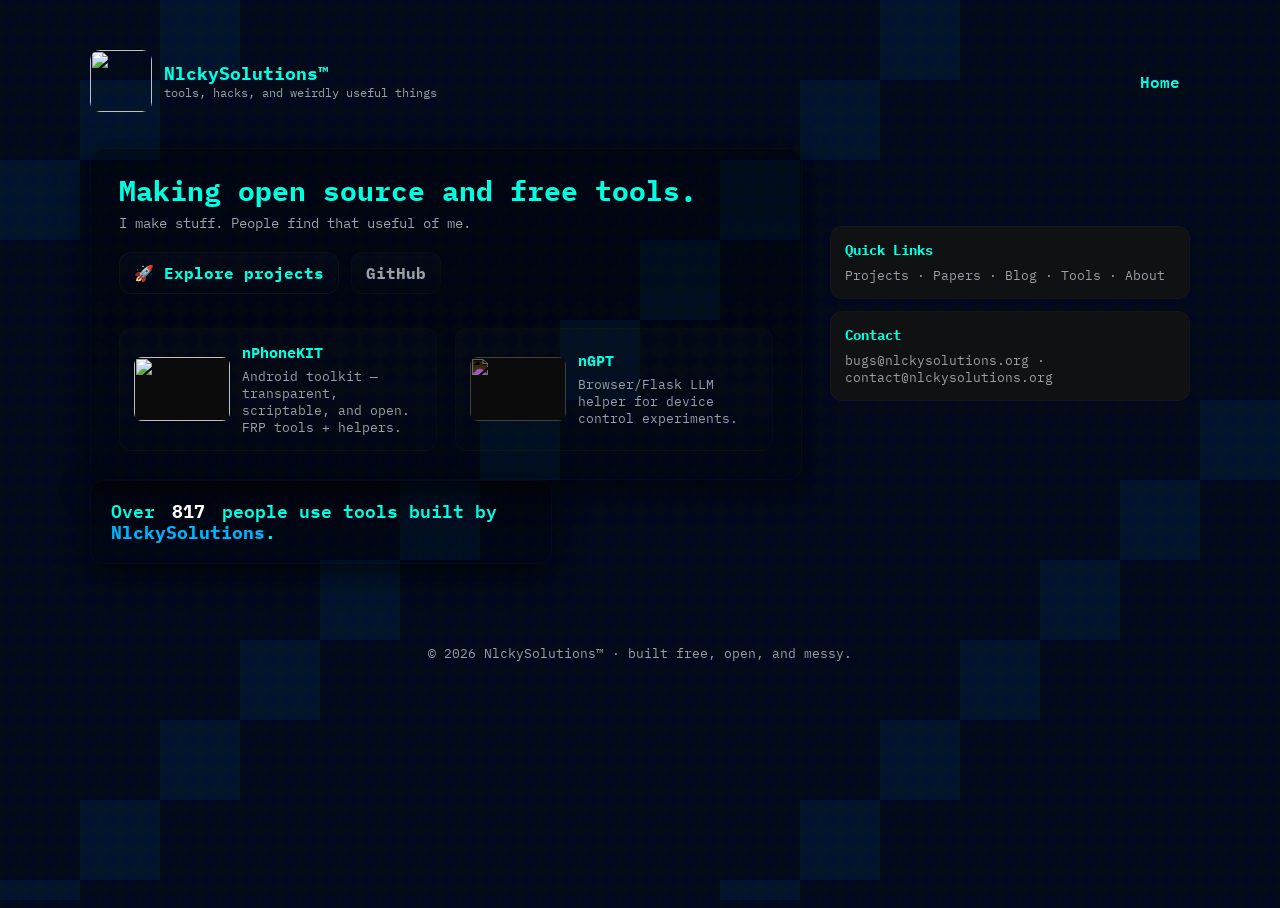
==== index.html @ d3dc33a0 "Update index.html" ====
<!doctype html>
<html lang="en">
<head>
<meta charset="utf-8" />
<meta name="viewport" content="width=device-width,initial-scale=1" />
<title>NlckySolutions™ — Home</title>

<link href="https://fonts.googleapis.com/css2?family=IBM+Plex+Mono:wght@300;400;600&display=swap" rel="stylesheet">
<link rel="stylesheet" href="https://cdnjs.cloudflare.com/ajax/libs/animate.css/4.1.1/animate.min.css"/>

<style>
  :root{
    --bg:#07080a;
    --panel:#0f1113;
    --muted:#9aa0a6;
    --accent:#00ffe0;
    --accent-2:#00b3ff;
    --glass: rgba(255,255,255,0.03);
    --card-radius:14px;
    --max-width:1100px;
  }

  /* Basic page */
  html,body{height:100%}
  /*body{
    margin:0;
    font-family: "IBM Plex Mono", monospace;
    background: radial-gradient(1200px 600px at 10% 10%, rgba(0,120,160,0.04), transparent),
                radial-gradient(900px 500px at 90% 90%, rgba(0,160,120,0.03), transparent),
                var(--bg);
    color: #e6eef1;
    -webkit-font-smoothing:antialiased;
    -moz-osx-font-smoothing:grayscale;
    overflow-x:hidden;
  }*/

  body {
    font-family: 'IBM Plex Mono', monospace;
    background-color: #02030a;
    background-image: 
        repeating-conic-gradient(
        from 45deg,
        #030b18 0deg 90deg,
        #000822 90deg 180deg
        );
    background-size: 20px 20px;
    background-position: 0 0;
    animation: pixelShift 0.6s steps(2, jump-none) infinite;
    color: #e0e0e0;
  }

  /* Pixel canvas goes behind everything */
  #pixelbg{
    position:fixed;
    inset:0;
    z-index:-2;
    image-rendering: pixelated;
    opacity: 0.06;
    pointer-events:none;
    background:#111;
  }

  .wrap{
    max-width: var(--max-width);
    margin: 0 auto;
    padding: 28px;
  }

  header.site-header{
    display:flex;
    gap:18px;
    align-items:center;
    justify-content:space-between;
    padding: 14px 0;
  }

  .brand{
    display:flex;
    gap:12px;
    align-items:center;
  }

  /*.logo {
    width:62px;
    height:62px;
    border-radius:10px;
    background: linear-gradient(135deg, var(--accent), var(--accent-2));
    display:flex;
    align-items:center;
    justify-content:center;
    font-weight:700;
    color:#071018;
    box-shadow: 0 6px 18px rgba(0,0,0,0.6), inset 0 -6px rgba(255,255,255,0.02);
    image-rendering: pixelated;
    font-size:20px;
    letter-spacing:1px;
  }*/

  .logo {
    width: 62px;
    height: 62px;
    border-radius: 10px;
    overflow: hidden;
    display: inline-block;
    background: transparent;
  }

  .logo img {
    display: block;
    width: 100%;
    height: 100%;
    object-fit: contain;
    object-position: center;
  }

  .brand h1{
    margin:0;
    font-size:18px;
    color:var(--accent);
  }
  .brand p{ margin:0; font-size:12px; color:var(--muted) }

  nav.topnav{
    display:flex;
    gap:14px;
    align-items:center;
  }

  nav.topnav a{
    color:var(--accent);
    text-decoration:none;
    font-weight:600;
    padding:8px 10px;
    border-radius:8px;
  }
  nav.topnav a:hover{ background: rgba(0,255,224,0.03) }

  /* mobile menu */
  .hamburger{
    display:none;
    background:transparent;
    border:0;
    color:var(--accent);
    font-size:20px;
  }

  /* HERO */
  .hero{
    display:grid;
    grid-template-columns: 1fr 360px;
    gap:28px;
    align-items:center;
    margin-top:22px;
  }

  .hero-card{
    background: linear-gradient(180deg, rgba(0, 0, 0, 0.35), rgba(0, 0, 0, 0.25));
    border-radius: var(--card-radius);
    padding: 28px;
    box-shadow: 0 10px 30px rgba(0,0,0,0.6);
    border: 1px solid rgba(255,255,255,0.02);
  }

  .hero h2{
    margin:0 0 8px 0;
    color: var(--accent);
    font-size:28px;
    line-height:1.02;
  }
  .hero p.lead{ color:var(--muted); margin:8px 0 20px 0; font-size:14px; }

  .ctas{ display:flex; gap:12px; flex-wrap:wrap; }
  .btn{
    display:inline-flex;
    align-items:center;
    gap:8px;
    padding:10px 14px;
    border-radius:12px;
    border:1px solid rgba(255,255,255,0.03);
    background: linear-gradient(180deg, rgba(255,255,255,0.015), rgba(255,255,255,0.005));
    color:var(--accent);
    cursor:pointer;
    font-weight:700;
    text-decoration:none;
  }
  .btn.ghost{ color:var(--muted); border:1px solid rgba(255,255,255,0.02); }
  .btn.secondary{ background: linear-gradient(180deg, rgba(0,179,255,0.06), rgba(0,179,255,0.02)); color:#071018 }

  /* right column */
  .quicklinks{ display:flex; flex-direction:column; gap:12px; }
  .card-mini{
    background:var(--panel);
    border-radius:12px;
    padding:14px;
    border: 1px solid rgba(255,255,255,0.02);
  }
  .card-mini h4{ margin:0 0 8px 0; color:var(--accent); font-size:14px }
  .card-mini p{ margin:0; color:var(--muted); font-size:13px }

  /* Projects grid */
  .projects{
    margin-top:34px;
    display:grid;
    grid-template-columns: repeat(2, 1fr);
    gap:18px;
  }
  .project-card{
    background: linear-gradient(180deg, rgba(255,255,255,0.01), rgba(255,255,255,0.005));
    border-radius:12px;
    padding:14px;
    display:flex;
    gap:12px;
    align-items:center;
    border:1px solid rgba(255,255,255,0.02);
  }
  /*.project-thumb{
    width:96px;height:64px;border-radius:8px;background:#0b0b0b;flex:0 0 96px;display:flex;align-items:center;justify-content:center;color:#777;font-size:12px;
  }*/
  .project-thumb{
    width: 96px;
    height: 64px;
    border-radius: 8px;
    overflow: hidden;           /* important — clips overflow */
    background: #0b0b0b;
    display: inline-block;
    flex: 0 0 96px;
  }

  .project-thumb img{
    display: block;             /* removes inline-gap */
    width: 100%;
    height: 100%;
    object-fit: cover;          /* FILL and crop */
    object-position: center;    /* can be 'top' / 'center' / 'left' etc */
  }

  .project-meta h3{ margin:0; color:var(--accent); font-size:15px }
  .project-meta p{ margin:6px 0 0 0; color:var(--muted); font-size:13px }

  /* Papers preview */
  .papers-row{ margin-top:28px; display:flex; gap:12px; align-items:flex-start; flex-wrap:wrap; }
  .paper-item{
    width:220px;
    background:var(--panel);
    padding:10px;
    border-radius:12px;
    border:1px solid rgba(255,255,255,0.02);
    display:flex;
    gap:10px;
    align-items:flex-start;
    cursor:pointer;
  }
  .paper-thumb{ width:72px; height:96px; background:#0a0a0a; border-radius:6px; display:flex;align-items:center;justify-content:center; color:#777; font-size:12px; overflow:hidden; }
  .paper-meta h5{ margin:0; color:var(--accent); font-size:13px; }
  .paper-meta p{ margin:6px 0 0 0; color:var(--muted); font-size:12px; }

  /* viewer modal */
  .viewer-backdrop{
    position:fixed; inset:0; background:rgba(2,6,12,0.7); display:none; align-items:center; justify-content:center; z-index:9999; padding:24px;
  }
  .viewer{
    width: min(1100px, 98%);
    height: 80vh;
    background: #020203;
    border-radius:12px;
    overflow:hidden;
    display:flex;
    flex-direction:column;
    border:1px solid rgba(255,255,255,0.03);
  }
  .viewer .topbar{ display:flex; gap:12px; align-items:center; justify-content:space-between; padding:10px 12px; background:rgba(255,255,255,0.01); }
  .viewer iframe{ width:100%; height:100%; border:0; background: #0a0a0a; }

  /* footer */
  footer.site-footer{ margin-top:54px; padding:28px 0; color:var(--muted); font-size:13px; text-align:center; }

  /* responsive */
  @media (max-width:920px){
    .hero{ grid-template-columns: 1fr; }
    .projects{ grid-template-columns: 1fr; }
    .hamburger{ display:inline-block; }
    nav.topnav{ display:none; }
  }
</style>
</head>
<body cz-shortcut-listen="true">

<!--<canvas id="pixelbg" width="1600" height="900" aria-hidden="true"></canvas>-->
<canvas id="pixelbg" width="1799" height="963" style="position: fixed; top: 0px; left: 0px; z-index: -1; opacity: 0.07; pointer-events: none; image-rendering: pixelated; background-color: rgb(17, 17, 17);"></canvas>

<div class="wrap">

  <header class="site-header">
    <div class="brand" aria-hidden="false">
      <div class="logo" role="img"  aria-label="NlckySolutions logo"><img src="https://nlckysolutions.org/logo.png"></div>
      <div>
        <h1>NlckySolutions™</h1>
        <p>tools, hacks, and weirdly useful things</p>
      </div>
    </div>

    <nav class="topnav" aria-label="Main navigation">
      <a href="index.html">Home</a>
      <!--<a href="papers.html">Papers</a>
      <a href="blog.html">Blog</a>
      <a href="tools.html">Tools</a>
      <a href="about.html">About</a>
      <a href="contact.html">Contact</a>-->
    </nav>

    <button class="hamburger" id="menuBtn" aria-expanded="false" aria-controls="mobileMenu">☰</button>
  </header>

  <main>
    <section class="hero">
      <div class="hero-card" role="region" aria-labelledby="heroTitle">
        <h2 id="heroTitle" class="animate__animated animate__fadeInDown">Making open source and free tools.</h2>
        <p class="lead animate__animated animate__fadeInDown">I make stuff. People find that useful of me.</p>

        <div class="ctas" role="group" aria-label="Primary actions">
          <a class="btn" href="#projects" title="See projects">🚀 Explore projects</a>
          <!--<a class="btn ghost" href="papers.html" title="Go to papers page">📚 Papers</a>-->
          <a class="btn ghost" href="https://github.com/nlckysolutions" target="_blank" rel="noopener">GitHub</a>
        </div>

        <div class="projects" id="projects" aria-live="polite">
          <div class="project-card">
            <div class="project-thumb"><img src="https://nlckysolutions.org/nphonekit-hero.png"></div>
            <div class="project-meta">
              <h3><a href="https://github.com/nlckysolutions/nPhoneKIT" target="_blank" rel="noopener" style="color:inherit;text-decoration:none">nPhoneKIT</a></h3>
              <p>Android toolkit — transparent, scriptable, and open. FRP tools + helpers.</p>
            </div>
          </div>

          <div class="project-card">
            <div class="project-thumb"><img src="https://nlckysolutions.org/ngpt-hero2.png" style="filter: invert(1); -webkit-filter: invert(1);"></div>
            <div class="project-meta">
              <h3><a href="https://github.com/nlckysolutions/nGPT" target="_blank" rel="noopener" style="color:inherit;text-decoration:none">nGPT</a></h3>
              <p>Browser/Flask LLM helper for device control experiments.</p>
            </div>
          </div>

        </div>
      </div>

      <aside class="quicklinks">
        <div class="card-mini">
          <h4>Quick Links</h4>
          <p>Projects · Papers · Blog · Tools · About</p>
        </div>

        <!--<div class="card-mini">
          <h4>Latest Papers</h4>
          <p id="papersSummary">Loading… (if you have `/papers/index.json`, they'll show up here)</p>
        </div>-->

        <div class="card-mini">
          <h4>Contact</h4>
          <p style="color:var(--muted)">bugs@nlckysolutions.org · contact@nlckysolutions.org</p>
        </div>
      </aside>
    </section>

    <!-- Papers preview area (populated by JS if /papers/index.json exists) -->
    <!--<section aria-labelledby="papersTitle" style="margin-top:28px">
      <div style="display:flex;align-items:center;justify-content:space-between;gap:12px">
        <h3 id="papersTitle" style="margin:0;color:var(--accent)">Papers — quick preview</h3>
        <a class="btn ghost" href="papers.html">Open papers page →</a>
      </div>

      <div class="papers-row" id="papersRow" aria-live="polite" style="min-height:86px;margin-top:12px">
        !-- JS will populate --
      </div>
    </section>-->

  <!-- STAT CARD (paste where you want the card) -->
<div class="hero-card stat-card" id="nlckyStat" role="region" aria-labelledby="statTitle" tabindex="0">
  <h3 id="statTitle" class="stat-text">
    Over <span class="stat-number" data-target="1200">0</span> people use tools built by <span class="stat-brand">NlckySolutions</span>.
  </h3>
</div>

<style>
/* STAT CARD tweaks (keep same vibe as .hero-card) */
.stat-card{
  max-width: 420px;           /* small card */
  padding: 20px;
  border-radius: var(--card-radius);
  background: linear-gradient(180deg, rgba(0,0,0,0.36), rgba(0,0,0,0.22));
  box-shadow: 0 10px 30px rgba(0,0,0,0.6);
  border: 1px solid rgba(255,255,255,0.02);
  transform: translateY(12px);
  opacity: 0;
  transition: transform .55s cubic-bezier(.2,.9,.27,1), opacity .45s ease;
  will-change: transform, opacity;
  display:inline-block;
}

/* visible state triggered by JS */
.stat-card.visible{
  transform: translateY(0px);
  opacity: 1;
}

/* text sizing - matches hero typography */
.stat-card .stat-text{
  margin: 0;
  color: var(--accent);
  font-size: 18px;
  line-height: 1.1;
  font-weight: 600;
}

/* the animated number */
.stat-number{
  color: #ffffff;
  font-variant-numeric: tabular-nums;
  font-weight: 800;
  margin: 0 6px;
}

/* brand text style */
.stat-brand{ color: var(--accent-2); font-weight:700; }

/* optional subtle pulse once the count finishes */
.stat-card.done{
  animation: statPulse 1800ms ease 1;
}
@keyframes statPulse{
  0%   { box-shadow: 0 10px 30px rgba(0,0,0,0.6); transform: scale(1); }
  50%  { box-shadow: 0 20px 48px rgba(0,255,224,0.06); transform: scale(1.02); }
  100% { box-shadow: 0 10px 30px rgba(0,0,0,0.6); transform: scale(1); }
}

/* tiny responsive tweak */
@media (max-width:640px){
  .stat-card{ max-width: 100%; padding:16px; }
  .stat-card .stat-text{ font-size:16px; }
}
</style>

<script>
/* Intersection observer + count-up
   - triggers once when the card *enters* the viewport
   - counts from 0 to the integer in data-target
   - final value is forced to the exact target (1200)
*/
(function(){
  const card = document.getElementById('nlckyStat');
  if(!card) return;

  const numEl = card.querySelector('.stat-number');
  const target = parseInt(numEl.getAttribute('data-target') || '1200', 10);

  // count-up function (smooth, frame-tied)
  function countUp(el, to, duration=5000){
    const start = 0;
    const diff = to - start;
    const startTime = performance.now();

    function tick(now){
      const elapsed = now - startTime;
      const progress = Math.min(elapsed / duration, 1);
      // easeOutQuad for nicer feeling
      const eased = 1 - (1 - progress) * (1 - progress);
      const value = Math.floor(start + diff * eased);
      el.textContent = value.toLocaleString();
      if(progress < 1){
        requestAnimationFrame(tick);
      } else {
        // ensure exact final (digit-by-digit correctness)
        el.textContent = to.toLocaleString();
        // optional finished state
        card.classList.add('done');
      }
    }
    requestAnimationFrame(tick);
  }

  // intersection observer
  const obs = new IntersectionObserver((entries, observer) => {
    for(const ent of entries){
      if(ent.isIntersecting){
        // show & animate
        card.classList.add('visible');
        // small delay to let reveal animate slightly before counting
        setTimeout(()=> countUp(numEl, target), 120);
        observer.unobserve(card);
      }
    }
  }, { threshold: 0.35 });

  // start observing
  obs.observe(card);

  // also trigger if it's already visible on load
  document.addEventListener('DOMContentLoaded', ()=>{
    const rect = card.getBoundingClientRect();
    if(rect.top < window.innerHeight && rect.bottom > 0){
      card.classList.add('visible');
      setTimeout(()=> countUp(numEl, target), 120);
      obs.unobserve(card);
    }
  });
})();
</script>


  </main>

  <footer class="site-footer">
    © <span id="year"></span> NlckySolutions™ · built free, open, and messy.
  </footer>
</div>

<!-- Viewer modal -->
<div class="viewer-backdrop" id="viewerBack" role="dialog" aria-modal="true" aria-hidden="true">
  <div class="viewer" role="document">
    <div class="topbar">
      <div style="display:flex;gap:10px;align-items:center">
        <strong id="viewerTitle" style="color:var(--accent)"></strong>
        <span id="viewerInfo" style="color:var(--muted);font-size:13px"></span>
      </div>
      <div style="display:flex;gap:8px">
        <a id="downloadBtn" class="btn ghost" href="#" download><span>⬇️ Download</span></a>
        <button class="btn" id="closeViewer">Close</button>
      </div>
    </div>
    <iframe id="viewerFrame" title="PDF viewer"></iframe>
  </div>
</div>

<script>
/* Pixel background animation (very light) */
/*(function pixelBg(){
  const canvas = document.getElementById('pixelbg');
  const ctx = canvas.getContext('2d');
  function resize(){ canvas.width = innerWidth; canvas.height = innerHeight; }
  resize(); window.addEventListener('resize', resize);
  const grid = 56;
  const cols = ()=>Math.ceil(canvas.width / grid);
  const rows = ()=>Math.ceil(canvas.height / grid);
  let frame = 0;
  const palette = ['#071018','#071b2a', '#00293c', '#001622', '#001a2b'];
  function draw(){
    ctx.clearRect(0,0,canvas.width,canvas.height);
    for(let y=0;y<rows();y++){
      for(let x=0;x<cols();x++){
        const idx = (x + y + frame) % 8;
        ctx.fillStyle = (idx === 0) ? palette[(x+y)%palette.length] : palette[0];
        ctx.fillRect(x*grid, y*grid, grid, grid);
      }
    }
    frame = (frame + 1) % 8;
    requestAnimationFrame(draw);
  }
  requestAnimationFrame(draw);
})();*/


  const canvas = document.getElementById("pixelbg");
  const ctx = canvas.getContext("2d");
  canvas.width = window.innerWidth;
  canvas.height = window.innerHeight;

  canvas.style.position = "fixed";
  canvas.style.top = "0";
  canvas.style.left = "0";
  canvas.style.zIndex = "-1";
  canvas.style.opacity = "0.07"; // subtle vibe
  canvas.style.pointerEvents = "none";
  canvas.style.imageRendering = "pixelated";
  canvas.style.backgroundColor = "#111";

  const gridSize = 80; // 🟦 BIGGER PIXELS
  const cols = Math.ceil(canvas.width / gridSize);
  const rows = Math.ceil(canvas.height / gridSize);

  const pattern = [
    0,1,0,0,0,0,0,0,
    0,0,1,0,0,0,0,0,
    0,0,0,1,0,0,0,0,
    0,0,0,0,1,0,0,0,
    0,0,0,0,0,1,0,0,
    0,0,0,0,0,0,1,0,
    0,0,0,0,0,0,0,1,
    0,0,0,0,0,0,0,0,
  ];

  let frame = 0;

  function draw() {
    ctx.clearRect(0, 0, canvas.width, canvas.height);

    for (let y = 0; y < rows; y++) {
      for (let x = 0; x < cols; x++) {
        const index = (frame + x + y) % pattern.length;
        const val = pattern[index];
        ctx.fillStyle = val ? "#0af" : "#111";
        ctx.fillRect(x * gridSize, y * gridSize, gridSize, gridSize);
      }
    }

    frame++;
  }

  setInterval(draw, 1000 / 4); // 👀 slow & vibey


/* Mobile menu toggle (very tiny) */
document.getElementById('menuBtn').addEventListener('click', ()=>{
  const nav = document.querySelector('nav.topnav');
  const btn = document.getElementById('menuBtn');
  if(nav.style.display === 'flex'){ nav.style.display = ''; btn.setAttribute('aria-expanded','false'); }
  else { nav.style.display = 'flex'; btn.setAttribute('aria-expanded','true'); }
});

/* Year */
document.getElementById('year').textContent = new Date().getFullYear();

/* Papers preview logic:
   - Expects a JSON at /papers/index.json with format:
     [
       { "title":"Paper 1", "file":"paper1.pdf", "desc":"Short desc", "thumb": "paper1-thumb.png" },
       ...
     ]
   - If no index.json, the area stays empty (or shows a one-line hint).
*/
async function loadPapersPreview(){
  const row = document.getElementById('papersRow');
  const summary = document.getElementById('papersSummary');
  try {
    const res = await fetch('/papers/index.json', {cache:'no-cache'});
    if(!res.ok) throw new Error('missing index.json');
    const list = await res.json();
    if(!Array.isArray(list) || list.length === 0){
      summary.textContent = 'No papers found in /papers/.';
      return;
    }
    summary.textContent = `Showing ${Math.min(6, list.length)} recent paper(s)`;
    // show up to 6
    list.slice(0,6).forEach(p => {
      const item = document.createElement('div');
      item.className = 'paper-item';
      item.tabIndex = 0;
      item.setAttribute('role','button');
      item.innerHTML = `
        <div class="paper-thumb">${p.thumb ? `<img src="/papers/${p.thumb}" alt="${escapeHtml(p.title)}" style="width:100%;height:100%;object-fit:cover">` : '<svg width="46" height="62" viewBox="0 0 24 32" fill="none" xmlns="http://www.w3.org/2000/svg"><rect width="24" height="32" rx="3" fill="#071018"/></svg>'}</div>
        <div class="paper-meta">
          <h5>${escapeHtml(p.title)}</h5>
          <p>${escapeHtml(p.desc||'—')}</p>
        </div>
      `;
      item.addEventListener('click', ()=>openViewer(p));
      item.addEventListener('keydown', (e)=>{ if(e.key==='Enter'){ openViewer(p); }});
      row.appendChild(item);
    });
  } catch(err){
    summary.textContent = 'No papers index found. Put PDFs in /papers/ and add index.json to enable previews.';
    console.info('papers preview load:', err);
  }
}
function escapeHtml(s){ if(!s) return ''; return s.replace(/[&<>"]/g, c=>({ '&':'&amp;','<':'&lt;','>':'&gt;','"':'&quot;' }[c])); }

/* Viewer open/close */
const viewerBack = document.getElementById('viewerBack');
const viewerFrame = document.getElementById('viewerFrame');
const viewerTitle = document.getElementById('viewerTitle');
const viewerInfo = document.getElementById('viewerInfo');
const downloadBtn = document.getElementById('downloadBtn');

function openViewer(p){
  const fileUrl = p.file.startsWith('http') ? p.file : `/papers/${p.file}`;
  viewerTitle.textContent = p.title || 'Paper';
  viewerInfo.textContent = p.desc ? ` — ${p.desc}` : '';
  viewerFrame.src = fileUrl;
  downloadBtn.href = fileUrl;
  downloadBtn.setAttribute('download', p.file.split('/').pop());
  viewerBack.style.display = 'flex';
  viewerBack.setAttribute('aria-hidden','false');
}
document.getElementById('closeViewer').addEventListener('click', closeViewer);
viewerBack.addEventListener('click', (e)=>{ if(e.target === viewerBack) closeViewer(); });
function closeViewer(){
  viewerFrame.src = 'about:blank';
  viewerBack.style.display = 'none';
  viewerBack.setAttribute('aria-hidden','true');
}

/* run it */
loadPapersPreview();
</script>

</body>
</html>
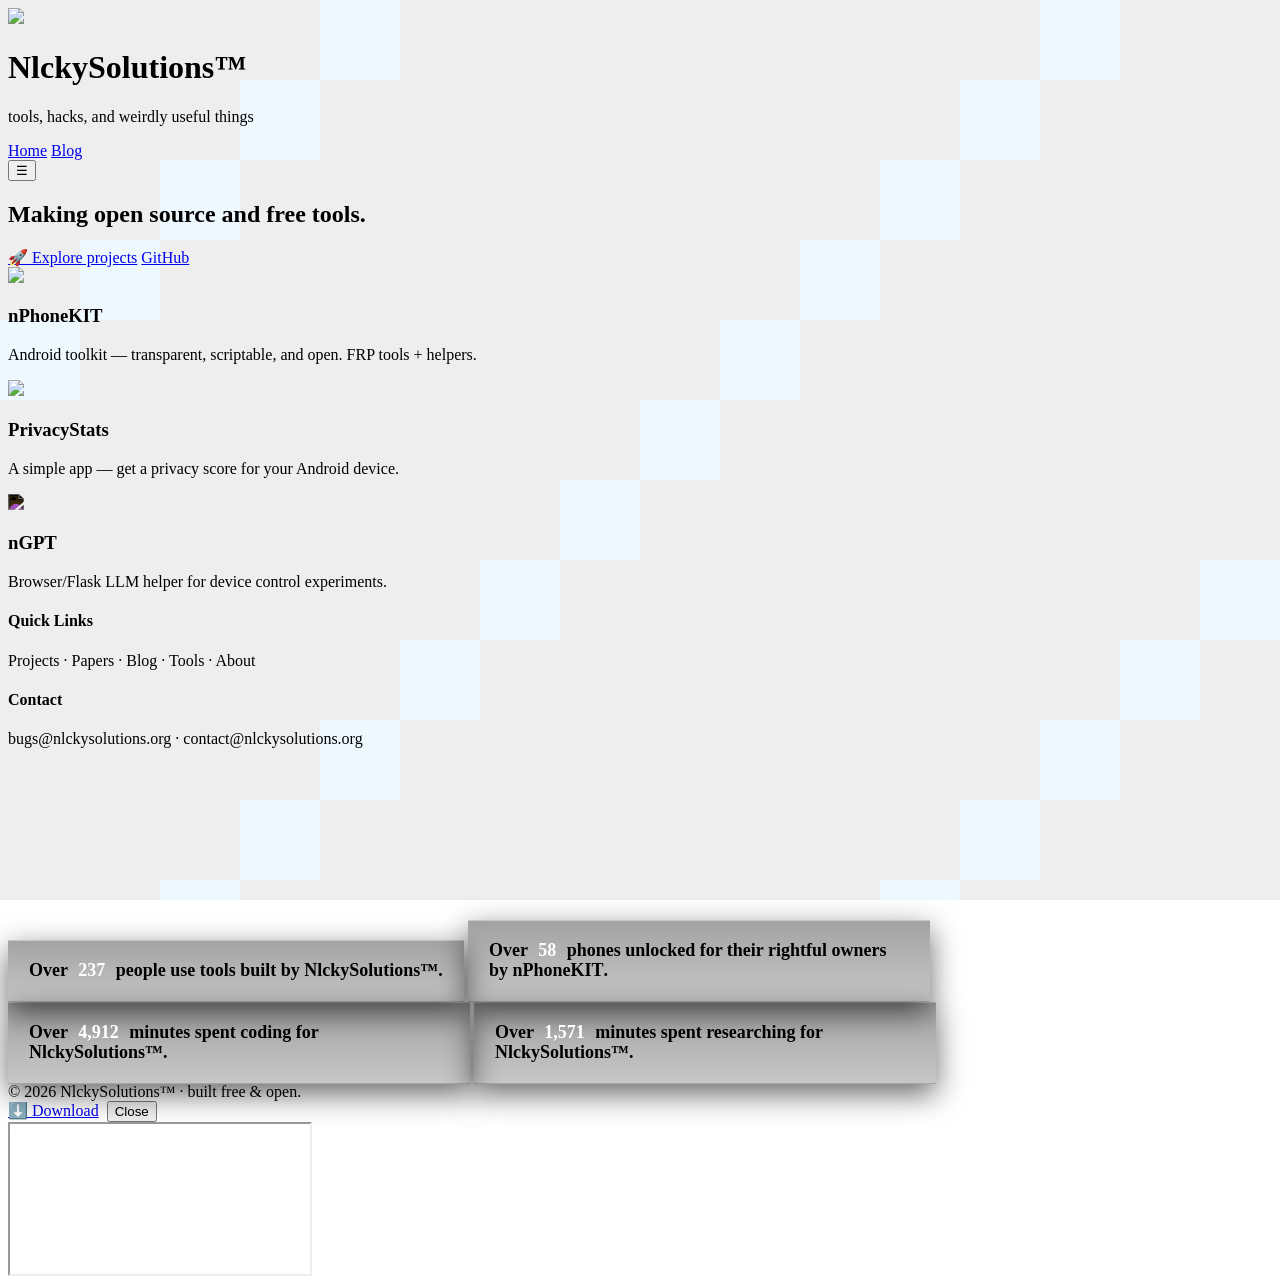
==== commit 097d4cdd: "Create index.html" ====
--- a/index.html
+++ b/index.html
@@ -8,280 +8,8 @@
 <link href="https://fonts.googleapis.com/css2?family=IBM+Plex+Mono:wght@300;400;600&display=swap" rel="stylesheet">
 <link rel="stylesheet" href="https://cdnjs.cloudflare.com/ajax/libs/animate.css/4.1.1/animate.min.css"/>
 
-<style>
-  :root{
-    --bg:#07080a;
-    --panel:#0f1113;
-    --muted:#9aa0a6;
-    --accent:#00ffe0;
-    --accent-2:#00b3ff;
-    --glass: rgba(255,255,255,0.03);
-    --card-radius:14px;
-    --max-width:1100px;
-  }
-
-  /* Basic page */
-  html,body{height:100%}
-  /*body{
-    margin:0;
-    font-family: "IBM Plex Mono", monospace;
-    background: radial-gradient(1200px 600px at 10% 10%, rgba(0,120,160,0.04), transparent),
-                radial-gradient(900px 500px at 90% 90%, rgba(0,160,120,0.03), transparent),
-                var(--bg);
-    color: #e6eef1;
-    -webkit-font-smoothing:antialiased;
-    -moz-osx-font-smoothing:grayscale;
-    overflow-x:hidden;
-  }*/
-
-  body {
-    font-family: 'IBM Plex Mono', monospace;
-    background-color: #02030a;
-    background-image: 
-        repeating-conic-gradient(
-        from 45deg,
-        #030b18 0deg 90deg,
-        #000822 90deg 180deg
-        );
-    background-size: 20px 20px;
-    background-position: 0 0;
-    animation: pixelShift 0.6s steps(2, jump-none) infinite;
-    color: #e0e0e0;
-  }
-
-  /* Pixel canvas goes behind everything */
-  #pixelbg{
-    position:fixed;
-    inset:0;
-    z-index:-2;
-    image-rendering: pixelated;
-    opacity: 0.06;
-    pointer-events:none;
-    background:#111;
-  }
-
-  .wrap{
-    max-width: var(--max-width);
-    margin: 0 auto;
-    padding: 28px;
-  }
-
-  header.site-header{
-    display:flex;
-    gap:18px;
-    align-items:center;
-    justify-content:space-between;
-    padding: 14px 0;
-  }
-
-  .brand{
-    display:flex;
-    gap:12px;
-    align-items:center;
-  }
-
-  /*.logo {
-    width:62px;
-    height:62px;
-    border-radius:10px;
-    background: linear-gradient(135deg, var(--accent), var(--accent-2));
-    display:flex;
-    align-items:center;
-    justify-content:center;
-    font-weight:700;
-    color:#071018;
-    box-shadow: 0 6px 18px rgba(0,0,0,0.6), inset 0 -6px rgba(255,255,255,0.02);
-    image-rendering: pixelated;
-    font-size:20px;
-    letter-spacing:1px;
-  }*/
-
-  .logo {
-    width: 62px;
-    height: 62px;
-    border-radius: 10px;
-    overflow: hidden;
-    display: inline-block;
-    background: transparent;
-  }
-
-  .logo img {
-    display: block;
-    width: 100%;
-    height: 100%;
-    object-fit: contain;
-    object-position: center;
-  }
-
-  .brand h1{
-    margin:0;
-    font-size:18px;
-    color:var(--accent);
-  }
-  .brand p{ margin:0; font-size:12px; color:var(--muted) }
-
-  nav.topnav{
-    display:flex;
-    gap:14px;
-    align-items:center;
-  }
-
-  nav.topnav a{
-    color:var(--accent);
-    text-decoration:none;
-    font-weight:600;
-    padding:8px 10px;
-    border-radius:8px;
-  }
-  nav.topnav a:hover{ background: rgba(0,255,224,0.03) }
-
-  /* mobile menu */
-  .hamburger{
-    display:none;
-    background:transparent;
-    border:0;
-    color:var(--accent);
-    font-size:20px;
-  }
-
-  /* HERO */
-  .hero{
-    display:grid;
-    grid-template-columns: 1fr 360px;
-    gap:28px;
-    align-items:center;
-    margin-top:22px;
-  }
-
-  .hero-card{
-    background: linear-gradient(180deg, rgba(0, 0, 0, 0.35), rgba(0, 0, 0, 0.25));
-    border-radius: var(--card-radius);
-    padding: 28px;
-    box-shadow: 0 10px 30px rgba(0,0,0,0.6);
-    border: 1px solid rgba(255,255,255,0.02);
-  }
-
-  .hero h2{
-    margin:0 0 8px 0;
-    color: var(--accent);
-    font-size:28px;
-    line-height:1.02;
-  }
-  .hero p.lead{ color:var(--muted); margin:8px 0 20px 0; font-size:14px; }
-
-  .ctas{ display:flex; gap:12px; flex-wrap:wrap; }
-  .btn{
-    display:inline-flex;
-    align-items:center;
-    gap:8px;
-    padding:10px 14px;
-    border-radius:12px;
-    border:1px solid rgba(255,255,255,0.03);
-    background: linear-gradient(180deg, rgba(255,255,255,0.015), rgba(255,255,255,0.005));
-    color:var(--accent);
-    cursor:pointer;
-    font-weight:700;
-    text-decoration:none;
-  }
-  .btn.ghost{ color:var(--muted); border:1px solid rgba(255,255,255,0.02); }
-  .btn.secondary{ background: linear-gradient(180deg, rgba(0,179,255,0.06), rgba(0,179,255,0.02)); color:#071018 }
-
-  /* right column */
-  .quicklinks{ display:flex; flex-direction:column; gap:12px; }
-  .card-mini{
-    background:var(--panel);
-    border-radius:12px;
-    padding:14px;
-    border: 1px solid rgba(255,255,255,0.02);
-  }
-  .card-mini h4{ margin:0 0 8px 0; color:var(--accent); font-size:14px }
-  .card-mini p{ margin:0; color:var(--muted); font-size:13px }
-
-  /* Projects grid */
-  .projects{
-    margin-top:34px;
-    display:grid;
-    grid-template-columns: repeat(2, 1fr);
-    gap:18px;
-  }
-  .project-card{
-    background: linear-gradient(180deg, rgba(255,255,255,0.01), rgba(255,255,255,0.005));
-    border-radius:12px;
-    padding:14px;
-    display:flex;
-    gap:12px;
-    align-items:center;
-    border:1px solid rgba(255,255,255,0.02);
-  }
-  /*.project-thumb{
-    width:96px;height:64px;border-radius:8px;background:#0b0b0b;flex:0 0 96px;display:flex;align-items:center;justify-content:center;color:#777;font-size:12px;
-  }*/
-  .project-thumb{
-    width: 96px;
-    height: 64px;
-    border-radius: 8px;
-    overflow: hidden;           /* important — clips overflow */
-    background: #0b0b0b;
-    display: inline-block;
-    flex: 0 0 96px;
-  }
-
-  .project-thumb img{
-    display: block;             /* removes inline-gap */
-    width: 100%;
-    height: 100%;
-    object-fit: cover;          /* FILL and crop */
-    object-position: center;    /* can be 'top' / 'center' / 'left' etc */
-  }
-
-  .project-meta h3{ margin:0; color:var(--accent); font-size:15px }
-  .project-meta p{ margin:6px 0 0 0; color:var(--muted); font-size:13px }
-
-  /* Papers preview */
-  .papers-row{ margin-top:28px; display:flex; gap:12px; align-items:flex-start; flex-wrap:wrap; }
-  .paper-item{
-    width:220px;
-    background:var(--panel);
-    padding:10px;
-    border-radius:12px;
-    border:1px solid rgba(255,255,255,0.02);
-    display:flex;
-    gap:10px;
-    align-items:flex-start;
-    cursor:pointer;
-  }
-  .paper-thumb{ width:72px; height:96px; background:#0a0a0a; border-radius:6px; display:flex;align-items:center;justify-content:center; color:#777; font-size:12px; overflow:hidden; }
-  .paper-meta h5{ margin:0; color:var(--accent); font-size:13px; }
-  .paper-meta p{ margin:6px 0 0 0; color:var(--muted); font-size:12px; }
-
-  /* viewer modal */
-  .viewer-backdrop{
-    position:fixed; inset:0; background:rgba(2,6,12,0.7); display:none; align-items:center; justify-content:center; z-index:9999; padding:24px;
-  }
-  .viewer{
-    width: min(1100px, 98%);
-    height: 80vh;
-    background: #020203;
-    border-radius:12px;
-    overflow:hidden;
-    display:flex;
-    flex-direction:column;
-    border:1px solid rgba(255,255,255,0.03);
-  }
-  .viewer .topbar{ display:flex; gap:12px; align-items:center; justify-content:space-between; padding:10px 12px; background:rgba(255,255,255,0.01); }
-  .viewer iframe{ width:100%; height:100%; border:0; background: #0a0a0a; }
-
-  /* footer */
-  footer.site-footer{ margin-top:54px; padding:28px 0; color:var(--muted); font-size:13px; text-align:center; }
-
-  /* responsive */
-  @media (max-width:920px){
-    .hero{ grid-template-columns: 1fr; }
-    .projects{ grid-template-columns: 1fr; }
-    .hamburger{ display:inline-block; }
-    nav.topnav{ display:none; }
-  }
-</style>
+<link rel="stylesheet" href="https://nlckysolutions.org/styles/style.css"/>
+
 </head>
 <body cz-shortcut-listen="true">
 
@@ -300,10 +28,10 @@
     </div>
 
     <nav class="topnav" aria-label="Main navigation">
-      <a href="index.html">Home</a>
-      <!--<a href="papers.html">Papers</a>
-      <a href="blog.html">Blog</a>
-      <a href="tools.html">Tools</a>
+      <a href="https://nlckysolutions.org">Home</a>
+      <!--<a href="papers.html">Papers</a>-->
+      <a href="https://nlcky.solutions">Blog</a>
+      <!--<a href="tools.html">Tools</a>
       <a href="about.html">About</a>
       <a href="contact.html">Contact</a>-->
     </nav>
@@ -315,7 +43,7 @@
     <section class="hero">
       <div class="hero-card" role="region" aria-labelledby="heroTitle">
         <h2 id="heroTitle" class="animate__animated animate__fadeInDown">Making open source and free tools.</h2>
-        <p class="lead animate__animated animate__fadeInDown">I make stuff. People find that useful of me.</p>
+        <!--<p class="lead animate__animated animate__fadeInDown"><!!--I make stuff.--><!-- People find that useful of me.--!!>Since 2025</p>-->
 
         <div class="ctas" role="group" aria-label="Primary actions">
           <a class="btn" href="#projects" title="See projects">🚀 Explore projects</a>
@@ -333,6 +61,14 @@
           </div>
 
           <div class="project-card">
+            <div class="project-thumb"><!--PrivacyStats--><img src="https://nlckysolutions.org/privacystats-hero2.png" class="top-crop"></div>
+            <div class="project-meta">
+              <h3><a href="https://github.com/nlckysolutions/PrivacyStats" target="_blank" rel="noopener" style="color:inherit;text-decoration:none">PrivacyStats</a></h3>
+              <p>A simple app — get a privacy score for your Android device.</p>
+            </div>
+          </div>
+
+          <div class="project-card">
             <div class="project-thumb"><img src="https://nlckysolutions.org/ngpt-hero2.png" style="filter: invert(1); -webkit-filter: invert(1);"></div>
             <div class="project-meta">
               <h3><a href="https://github.com/nlckysolutions/nGPT" target="_blank" rel="noopener" style="color:inherit;text-decoration:none">nGPT</a></h3>
@@ -358,6 +94,10 @@
           <h4>Contact</h4>
           <p style="color:var(--muted)">bugs@nlckysolutions.org · contact@nlckysolutions.org</p>
         </div>
+        <div class="card-mini">
+          <!--<iframe style="border-radius:12px" src="https://open.spotify.com/embed/playlist/1TYqBdEiJWm34MxMlhopHH?theme=0" width="100%" height="152" frameBorder="0" allowfullscreen="" allow="autoplay; clipboard-write; encrypted-media; fullscreen; picture-in-picture" loading="lazy"></iframe>-->
+          <iframe style="border-radius:12px" src="https://open.spotify.com/embed/playlist/1TYqBdEiJWm34MxMlhopHH?utm_source=generator&theme=0" width="100%" height="152" frameBorder="0" allowfullscreen="" allow="autoplay; clipboard-write; encrypted-media; fullscreen; picture-in-picture" loading="lazy"></iframe>
+        </div>
       </aside>
     </section>
 
@@ -376,7 +116,25 @@
   <!-- STAT CARD (paste where you want the card) -->
 <div class="hero-card stat-card" id="nlckyStat" role="region" aria-labelledby="statTitle" tabindex="0">
   <h3 id="statTitle" class="stat-text">
-    Over <span class="stat-number" data-target="1200">0</span> people use tools built by <span class="stat-brand">NlckySolutions</span>.
+    Over <span class="stat-number" data-target="1200">0</span> people use tools built by <span class="stat-brand">NlckySolutions™</span>.
+  </h3>
+</div>
+
+<div class="hero-card stat-card" id="nlckyStat2" role="region" aria-labelledby="statTitle" tabindex="0">
+  <h3 id="statTitle" class="stat-text">
+    Over <span class="stat-number" data-target="300">0</span> phones unlocked for their rightful owners by <span class="stat-brand">nPhoneKIT</span>.
+  </h3>
+</div>
+
+<div class="hero-card stat-card" id="nlckyStat3" role="region" aria-labelledby="statTitle" tabindex="0">
+  <h3 id="statTitle" class="stat-text">
+    Over <span class="stat-number" data-target="25000">0</span> minutes spent coding for <span class="stat-brand">NlckySolutions™</span>.
+  </h3>
+</div>
+
+<div class="hero-card stat-card" id="nlckyStat4" role="region" aria-labelledby="statTitle" tabindex="0">
+  <h3 id="statTitle" class="stat-text">
+    Over <span class="stat-number" data-target="8000">0</span> minutes spent researching for <span class="stat-brand">NlckySolutions™</span>.
   </h3>
 </div>
 
@@ -504,12 +262,204 @@
   });
 })();
 </script>
+<script>
+  (function(){
+  const card = document.getElementById('nlckyStat2');
+  if(!card) return;
+
+  const numEl = card.querySelector('.stat-number');
+  const target = parseInt(numEl.getAttribute('data-target') || '1200', 10);
+
+  // count-up function (smooth, frame-tied)
+  function countUp(el, to, duration=5000){
+    const start = 0;
+    const diff = to - start;
+    const startTime = performance.now();
+
+    function tick(now){
+      const elapsed = now - startTime;
+      const progress = Math.min(elapsed / duration, 1);
+      // easeOutQuad for nicer feeling
+      const eased = 1 - (1 - progress) * (1 - progress);
+      const value = Math.floor(start + diff * eased);
+      el.textContent = value.toLocaleString();
+      if(progress < 1){
+        requestAnimationFrame(tick);
+      } else {
+        // ensure exact final (digit-by-digit correctness)
+        el.textContent = to.toLocaleString();
+        // optional finished state
+        card.classList.add('done');
+      }
+    }
+    requestAnimationFrame(tick);
+  }
+
+  // intersection observer
+  const obs = new IntersectionObserver((entries, observer) => {
+    for(const ent of entries){
+      if(ent.isIntersecting){
+        // show & animate
+        card.classList.add('visible');
+        // small delay to let reveal animate slightly before counting
+        setTimeout(()=> countUp(numEl, target), 120);
+        observer.unobserve(card);
+      }
+    }
+  }, { threshold: 0.35 });
+
+  // start observing
+  obs.observe(card);
+
+  // also trigger if it's already visible on load
+  document.addEventListener('DOMContentLoaded', ()=>{
+    const rect = card.getBoundingClientRect();
+    if(rect.top < window.innerHeight && rect.bottom > 0){
+      card.classList.add('visible');
+      setTimeout(()=> countUp(numEl, target), 120);
+      obs.unobserve(card);
+    }
+  });
+})();
+</script>
+<script>
+/* Intersection observer + count-up
+   - triggers once when the card *enters* the viewport
+   - counts from 0 to the integer in data-target
+   - final value is forced to the exact target (1200)
+*/
+(function(){
+  const card = document.getElementById('nlckyStat3');
+  if(!card) return;
+
+  const numEl = card.querySelector('.stat-number');
+  const target = parseInt(numEl.getAttribute('data-target') || '1200', 10);
+
+  // count-up function (smooth, frame-tied)
+  function countUp(el, to, duration=5000){
+    const start = 0;
+    const diff = to - start;
+    const startTime = performance.now();
+
+    function tick(now){
+      const elapsed = now - startTime;
+      const progress = Math.min(elapsed / duration, 1);
+      // easeOutQuad for nicer feeling
+      const eased = 1 - (1 - progress) * (1 - progress);
+      const value = Math.floor(start + diff * eased);
+      el.textContent = value.toLocaleString();
+      if(progress < 1){
+        requestAnimationFrame(tick);
+      } else {
+        // ensure exact final (digit-by-digit correctness)
+        el.textContent = to.toLocaleString();
+        // optional finished state
+        card.classList.add('done');
+      }
+    }
+    requestAnimationFrame(tick);
+  }
+
+  // intersection observer
+  const obs = new IntersectionObserver((entries, observer) => {
+    for(const ent of entries){
+      if(ent.isIntersecting){
+        // show & animate
+        card.classList.add('visible');
+        // small delay to let reveal animate slightly before counting
+        setTimeout(()=> countUp(numEl, target), 120);
+        observer.unobserve(card);
+      }
+    }
+  }, { threshold: 0.35 });
+
+  // start observing
+  obs.observe(card);
+
+  // also trigger if it's already visible on load
+  document.addEventListener('DOMContentLoaded', ()=>{
+    const rect = card.getBoundingClientRect();
+    if(rect.top < window.innerHeight && rect.bottom > 0){
+      card.classList.add('visible');
+      setTimeout(()=> countUp(numEl, target), 120);
+      obs.unobserve(card);
+    }
+  });
+})();
+</script>
+
+<script>
+/* Intersection observer + count-up
+   - triggers once when the card *enters* the viewport
+   - counts from 0 to the integer in data-target
+   - final value is forced to the exact target (1200)
+*/
+(function(){
+  const card = document.getElementById('nlckyStat4');
+  if(!card) return;
+
+  const numEl = card.querySelector('.stat-number');
+  const target = parseInt(numEl.getAttribute('data-target') || '1200', 10);
+
+  // count-up function (smooth, frame-tied)
+  function countUp(el, to, duration=5000){
+    const start = 0;
+    const diff = to - start;
+    const startTime = performance.now();
+
+    function tick(now){
+      const elapsed = now - startTime;
+      const progress = Math.min(elapsed / duration, 1);
+      // easeOutQuad for nicer feeling
+      const eased = 1 - (1 - progress) * (1 - progress);
+      const value = Math.floor(start + diff * eased);
+      el.textContent = value.toLocaleString();
+      if(progress < 1){
+        requestAnimationFrame(tick);
+      } else {
+        // ensure exact final (digit-by-digit correctness)
+        el.textContent = to.toLocaleString();
+        // optional finished state
+        card.classList.add('done');
+      }
+    }
+    requestAnimationFrame(tick);
+  }
+
+  // intersection observer
+  const obs = new IntersectionObserver((entries, observer) => {
+    for(const ent of entries){
+      if(ent.isIntersecting){
+        // show & animate
+        card.classList.add('visible');
+        // small delay to let reveal animate slightly before counting
+        setTimeout(()=> countUp(numEl, target), 120);
+        observer.unobserve(card);
+      }
+    }
+  }, { threshold: 0.35 });
+
+  // start observing
+  obs.observe(card);
+
+  // also trigger if it's already visible on load
+  document.addEventListener('DOMContentLoaded', ()=>{
+    const rect = card.getBoundingClientRect();
+    if(rect.top < window.innerHeight && rect.bottom > 0){
+      card.classList.add('visible');
+      setTimeout(()=> countUp(numEl, target), 120);
+      obs.unobserve(card);
+    }
+  });
+})();
+</script>
+
 
 
   </main>
 
   <footer class="site-footer">
-    © <span id="year"></span> NlckySolutions™ · built free, open, and messy.
+    © <span id="year"></span> NlckySolutions™ · built free & open.
   </footer>
 </div>
 
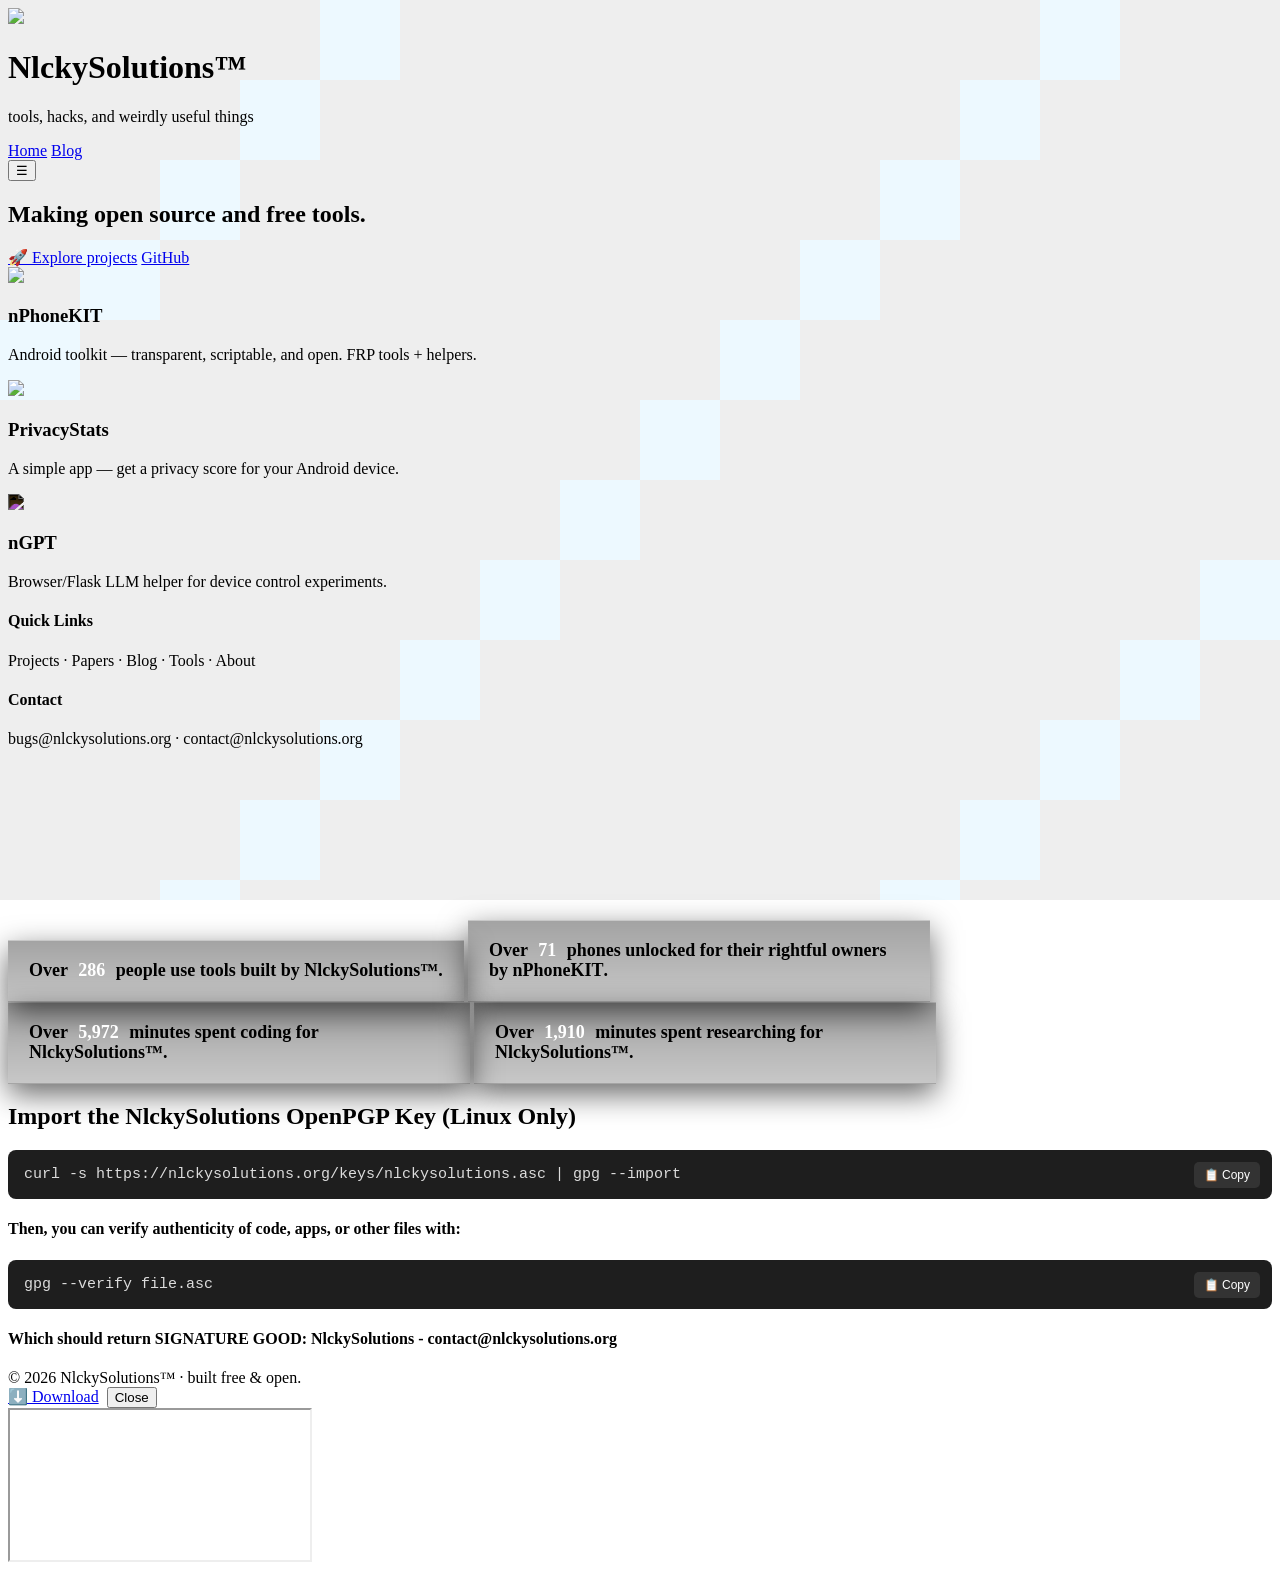
==== commit 832a414d: "Update index.html" ====
--- a/index.html
+++ b/index.html
@@ -138,6 +138,32 @@
   </h3>
 </div>
 
+<div class="hero-card">
+  <h2 id="heroTitle">Import the NlckySolutions OpenPGP Key (Linux Only)</h2>
+  <div style="background:#1e1e1e;color:#dcdcdc;padding:16px;border-radius:8px;position:relative;font-family:monospace;font-size:15px;overflow:auto">
+    <pre style="margin:0;white-space:pre-wrap"><code id="pgpImport">curl -s https://nlckysolutions.org/keys/nlckysolutions.asc | gpg --import</code></pre>
+    <button onclick="copyToClipboard('pgpImport')" style="position:absolute;top:12px;right:12px;background:#333;color:#fff;border:none;padding:6px 10px;border-radius:5px;cursor:pointer;font-size:12px;">📋 Copy</button>
+  </div>
+  <h4>Then, you can verify authenticity of code, apps, or other files with:</h3>
+  <div style="background:#1e1e1e;color:#dcdcdc;padding:16px;border-radius:8px;position:relative;font-family:monospace;font-size:15px;overflow:auto">
+    <pre style="margin:0;white-space:pre-wrap"><code id="pgpexec">gpg --verify file.asc</code></pre>
+    <button onclick="copyToClipboard('pgpexec')" style="position:absolute;top:12px;right:12px;background:#333;color:#fff;border:none;padding:6px 10px;border-radius:5px;cursor:pointer;font-size:12px;">📋 Copy</button>
+  </div>
+  <h4>Which should return SIGNATURE GOOD: NlckySolutions - contact@nlckysolutions.org</h3>
+  
+  <script>
+  function copyToClipboard(id) {
+    const el = document.getElementById(id);
+    const text = el.innerText || el.textContent;
+    navigator.clipboard.writeText(text).then(() => {
+      alert("Copied to clipboard!");
+    }, () => {
+      alert("Copy failed. Try manually.");
+    });
+  }
+  </script>
+</div>
+    
 <style>
 /* STAT CARD tweaks (keep same vibe as .hero-card) */
 .stat-card{
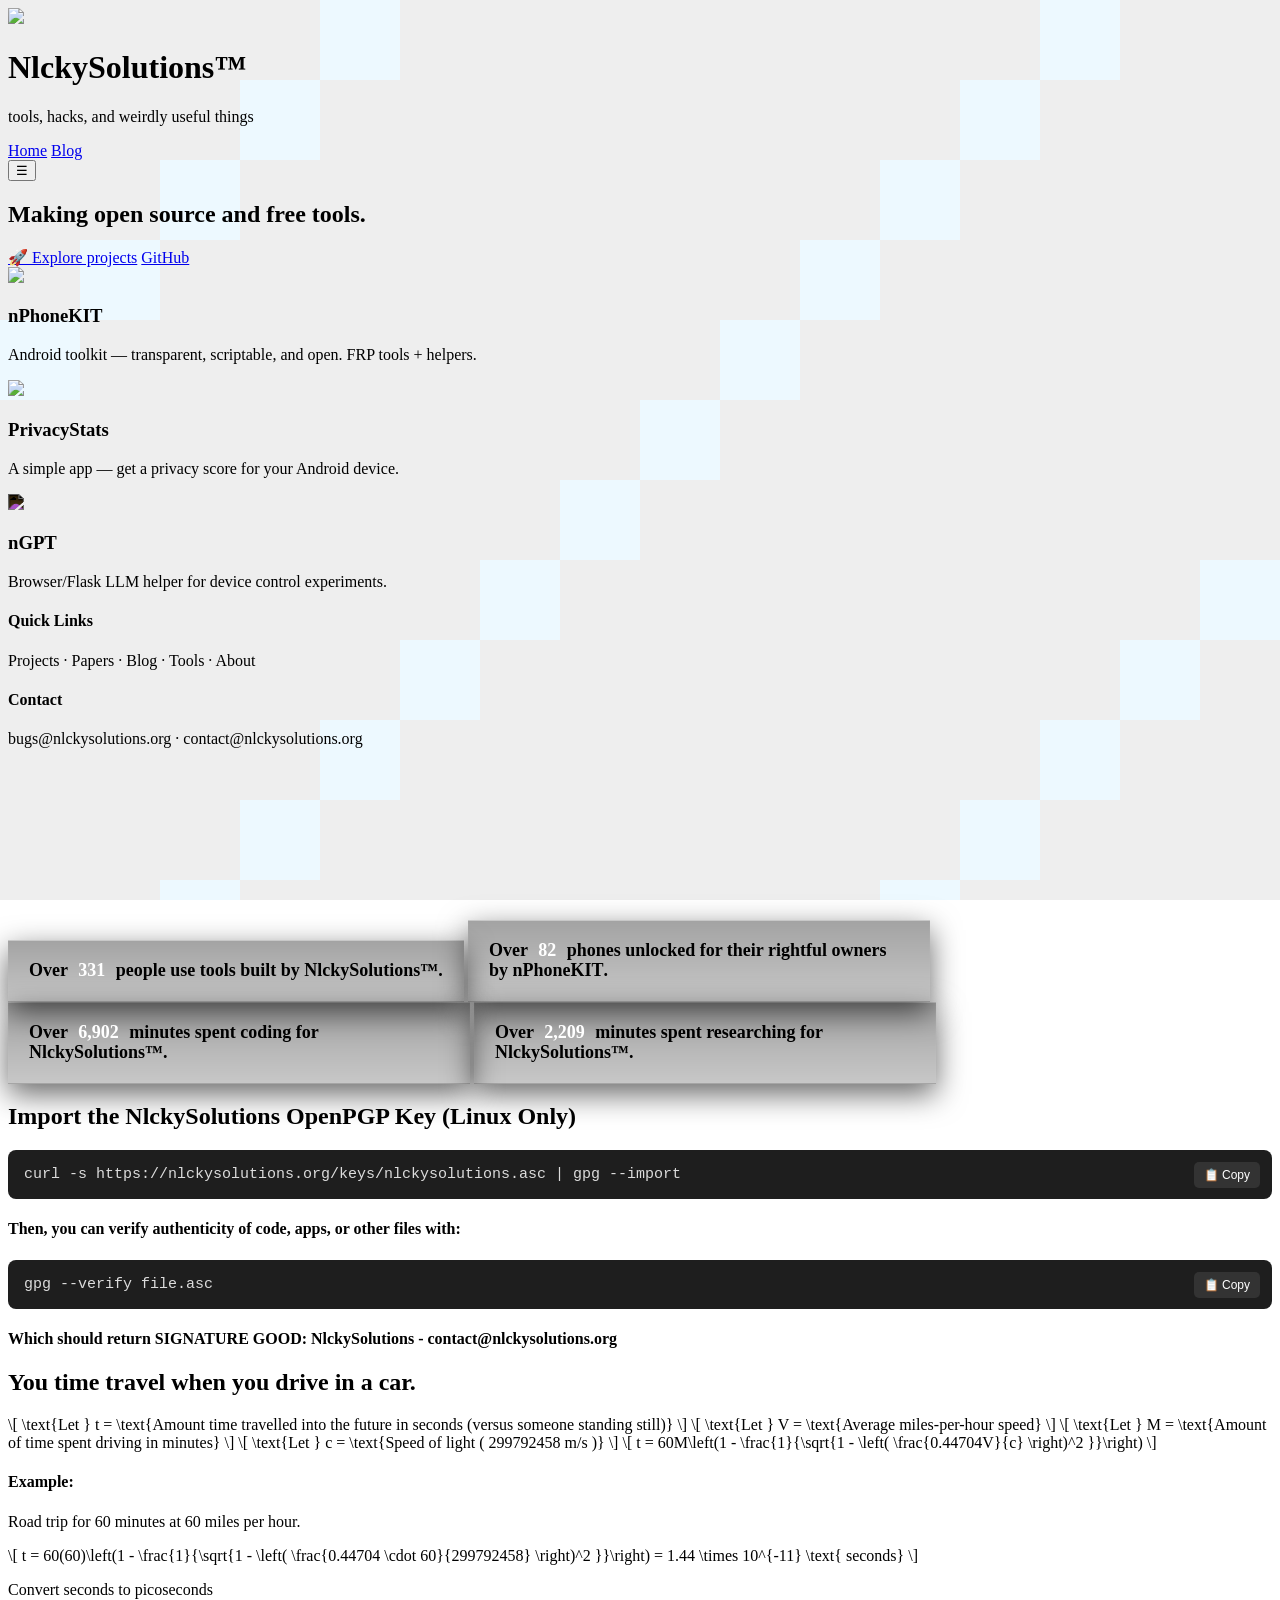
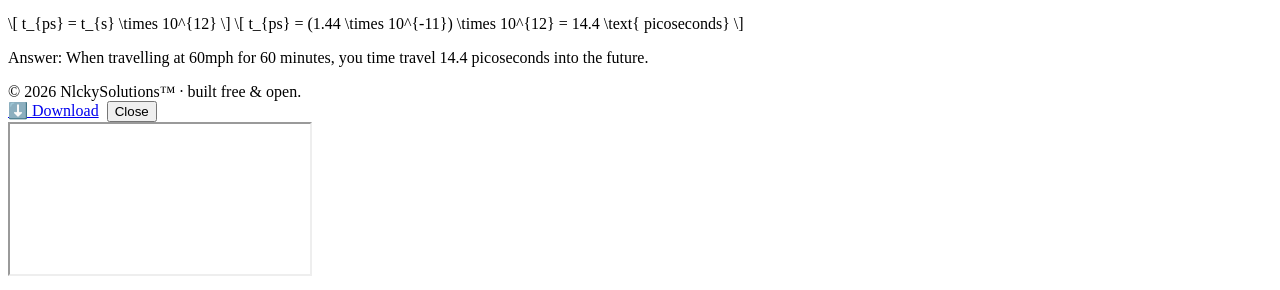
==== commit 7c98d6ec: "Update index.html" ====
--- a/index.html
+++ b/index.html
@@ -7,7 +7,7 @@
 
 <link href="https://fonts.googleapis.com/css2?family=IBM+Plex+Mono:wght@300;400;600&display=swap" rel="stylesheet">
 <link rel="stylesheet" href="https://cdnjs.cloudflare.com/ajax/libs/animate.css/4.1.1/animate.min.css"/>
-
+<script src="https://cdn.jsdelivr.net/npm/mathjax@3/es5/tex-mml-chtml.js"></script>
 <link rel="stylesheet" href="https://nlckysolutions.org/styles/style.css"/>
 
 </head>
@@ -163,6 +163,50 @@
   }
   </script>
 </div>
+
+<div class="hero-card">
+  <h2 id="herotitle">You time travel when you drive in a car.</h2>
+  <p>
+  \[
+  \text{Let } t = \text{Amount time travelled into the future in seconds (versus someone standing still)}
+  \]
+
+  \[
+  \text{Let } V = \text{Average miles-per-hour speed}
+  \]
+
+  \[
+  \text{Let } M = \text{Amount of time spent driving in minutes}
+  \]
+
+  \[
+  \text{Let } c = \text{Speed of light ( 299792458 m/s )}
+  \]
+   
+  \[
+  t = 60M\left(1 - \frac{1}{\sqrt{1 - \left( \frac{0.44704V}{c} \right)^2 }}\right)
+  \]
+  </p>
+
+  <h4>Example:</h4>
+  <p>Road trip for 60 minutes at 60 miles per hour.</p>
+  <p>
+  \[
+  t = 60(60)\left(1 - \frac{1}{\sqrt{1 - \left( \frac{0.44704 \cdot 60}{299792458} \right)^2 }}\right) = 1.44 \times 10^{-11} \text{ seconds}
+  \]
+  </p>
+  <p>Convert seconds to picoseconds</p>
+  <p>
+  \[
+  t_{ps} = t_{s} \times 10^{12}
+  \]
+
+  \[
+  t_{ps} = (1.44 \times 10^{-11}) \times 10^{12} = 14.4 \text{ picoseconds}
+  \]
+  </p>
+  <p>Answer: When travelling at 60mph for 60 minutes, you time travel 14.4 picoseconds into the future.</p>
+</div>
     
 <style>
 /* STAT CARD tweaks (keep same vibe as .hero-card) */
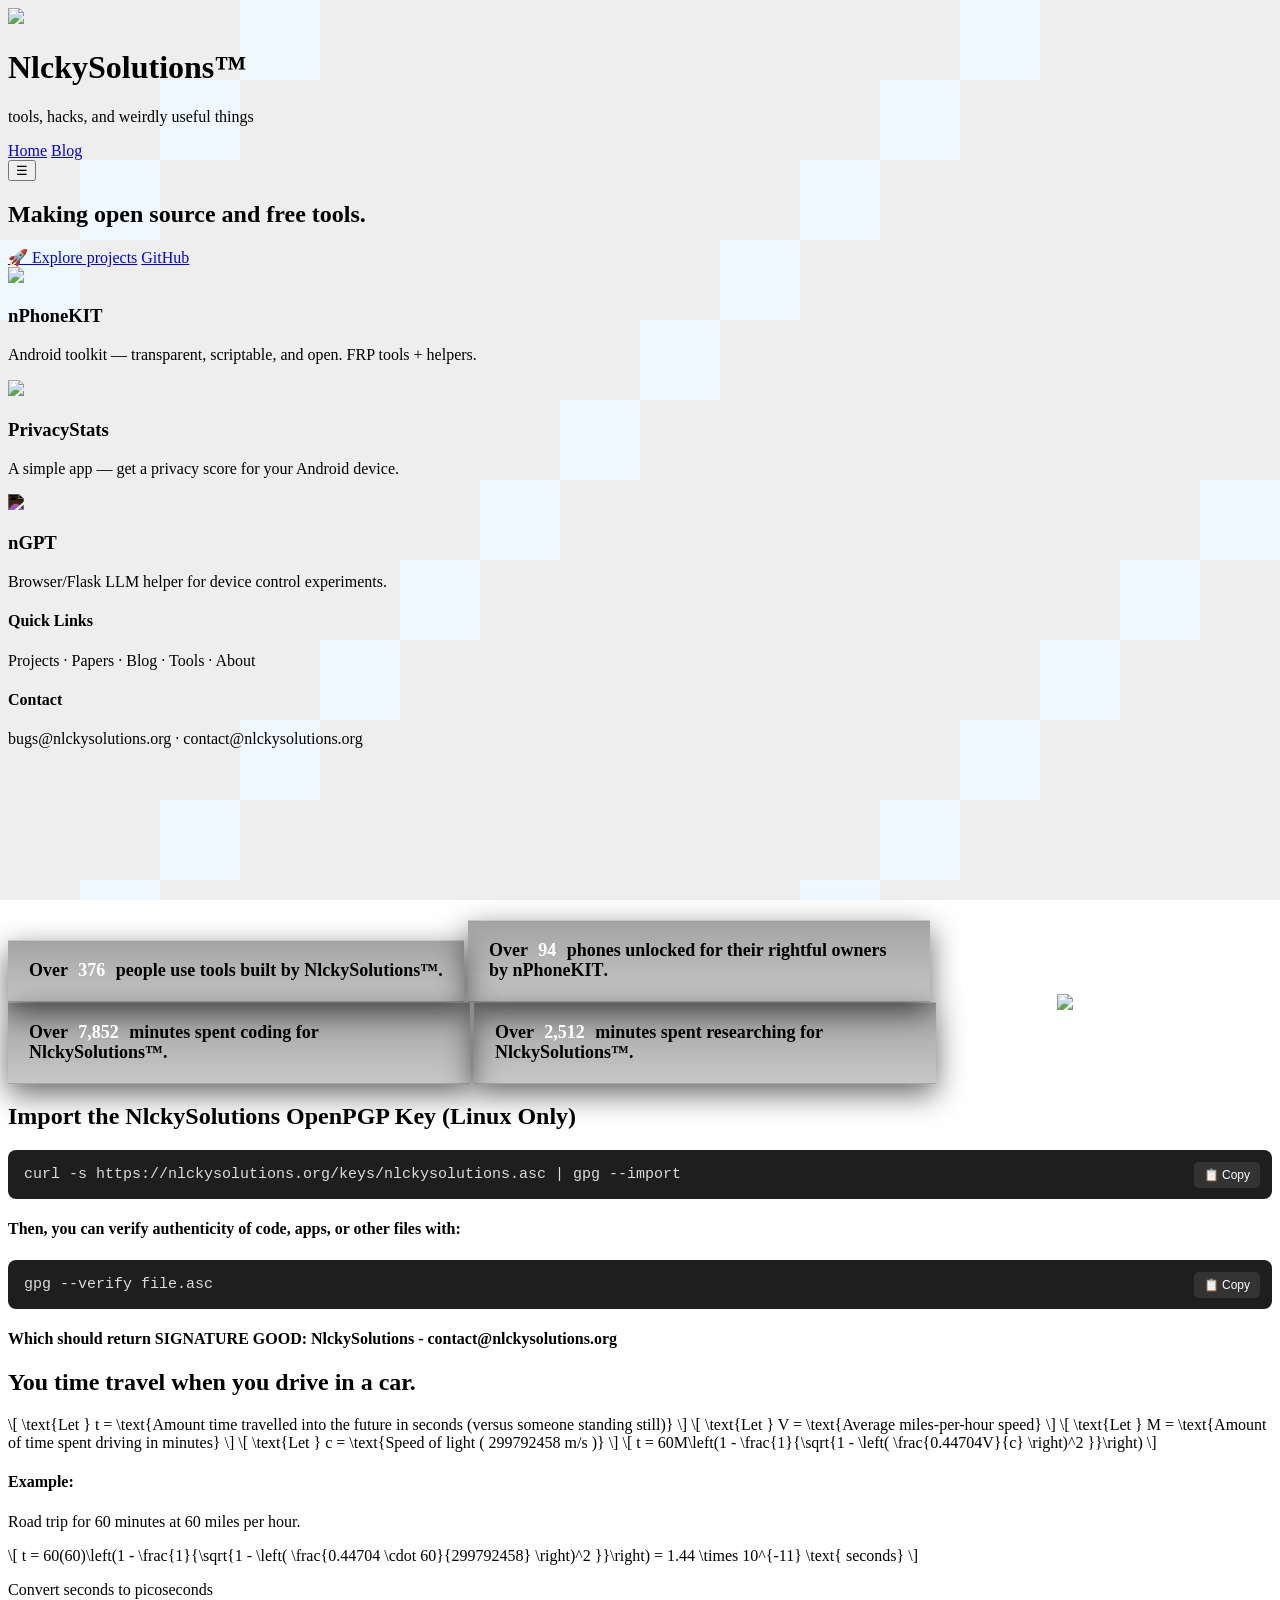
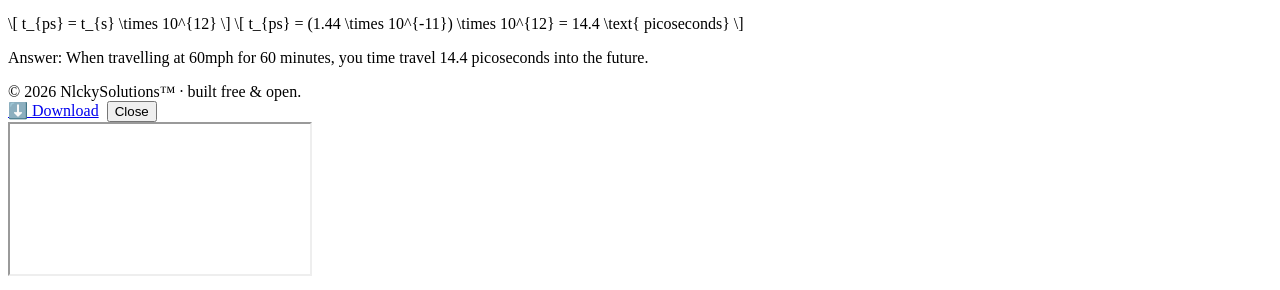
==== commit aa05aba8: "Update index.html" ====
--- a/index.html
+++ b/index.html
@@ -3,7 +3,7 @@
 <head>
 <meta charset="utf-8" />
 <meta name="viewport" content="width=device-width,initial-scale=1" />
-<title>NlckySolutions™ — Home</title>
+<title>NlckySolutions™</title>
 
 <link href="https://fonts.googleapis.com/css2?family=IBM+Plex+Mono:wght@300;400;600&display=swap" rel="stylesheet">
 <link rel="stylesheet" href="https://cdnjs.cloudflare.com/ajax/libs/animate.css/4.1.1/animate.min.css"/>
@@ -113,29 +113,34 @@
       </div>
     </section>-->
 
-  <!-- STAT CARD (paste where you want the card) -->
-<div class="hero-card stat-card" id="nlckyStat" role="region" aria-labelledby="statTitle" tabindex="0">
-  <h3 id="statTitle" class="stat-text">
-    Over <span class="stat-number" data-target="1200">0</span> people use tools built by <span class="stat-brand">NlckySolutions™</span>.
-  </h3>
-</div>
-
-<div class="hero-card stat-card" id="nlckyStat2" role="region" aria-labelledby="statTitle" tabindex="0">
-  <h3 id="statTitle" class="stat-text">
-    Over <span class="stat-number" data-target="300">0</span> phones unlocked for their rightful owners by <span class="stat-brand">nPhoneKIT</span>.
-  </h3>
-</div>
-
-<div class="hero-card stat-card" id="nlckyStat3" role="region" aria-labelledby="statTitle" tabindex="0">
-  <h3 id="statTitle" class="stat-text">
-    Over <span class="stat-number" data-target="25000">0</span> minutes spent coding for <span class="stat-brand">NlckySolutions™</span>.
-  </h3>
-</div>
-
-<div class="hero-card stat-card" id="nlckyStat4" role="region" aria-labelledby="statTitle" tabindex="0">
-  <h3 id="statTitle" class="stat-text">
-    Over <span class="stat-number" data-target="8000">0</span> minutes spent researching for <span class="stat-brand">NlckySolutions™</span>.
-  </h3>
+<div class="wrapper">
+  <div class="left-box">
+    <!-- STAT CARD (paste where you want the card) -->
+    <div class="hero-card stat-card" id="nlckyStat" role="region" aria-labelledby="statTitle" tabindex="0">
+    <h3 id="statTitle" class="stat-text">
+        Over <span class="stat-number" data-target="1200">0</span> people use tools built by <span class="stat-brand">NlckySolutions™</span>.
+    </h3>
+    </div>
+
+    <div class="hero-card stat-card" id="nlckyStat2" role="region" aria-labelledby="statTitle" tabindex="0">
+    <h3 id="statTitle" class="stat-text">
+        Over <span class="stat-number" data-target="300">0</span> phones unlocked for their rightful owners by <span class="stat-brand">nPhoneKIT</span>.
+    </h3>
+    </div>
+
+    <div class="hero-card stat-card" id="nlckyStat3" role="region" aria-labelledby="statTitle" tabindex="0">
+    <h3 id="statTitle" class="stat-text">
+        Over <span class="stat-number" data-target="25000">0</span> minutes spent coding for <span class="stat-brand">NlckySolutions™</span>.
+    </h3>
+    </div>
+
+    <div class="hero-card stat-card" id="nlckyStat4" role="region" aria-labelledby="statTitle" tabindex="0">
+    <h3 id="statTitle" class="stat-text">
+        Over <span class="stat-number" data-target="8000">0</span> minutes spent researching for <span class="stat-brand">NlckySolutions™</span>.
+    </h3>
+    </div>
+  </div>
+  <div class="right-box"><img src="https://nlckysolutions.org/anarchist-libertarian-socialist-flag.svg"></div>
 </div>
 
 <div class="hero-card">
@@ -209,6 +214,30 @@
 </div>
     
 <style>
+.wrapper {
+  display: flex;
+  justify-content: space-between; /* left and right */
+  align-items: center;            /* optional, keeps them aligned nicely */
+}
+
+/* regular left element 
+.left-box {
+  /* whatever styles you want 
+}*/
+
+/* rotate the right element */
+.right-box {
+  /*transform: rotate(90deg);
+  transform-origin: center;*/
+  width:30%;
+}
+
+
+.right-box img {
+  display: block;
+  width:100%;
+}
+
 /* STAT CARD tweaks (keep same vibe as .hero-card) */
 .stat-card{
   max-width: 420px;           /* small card */
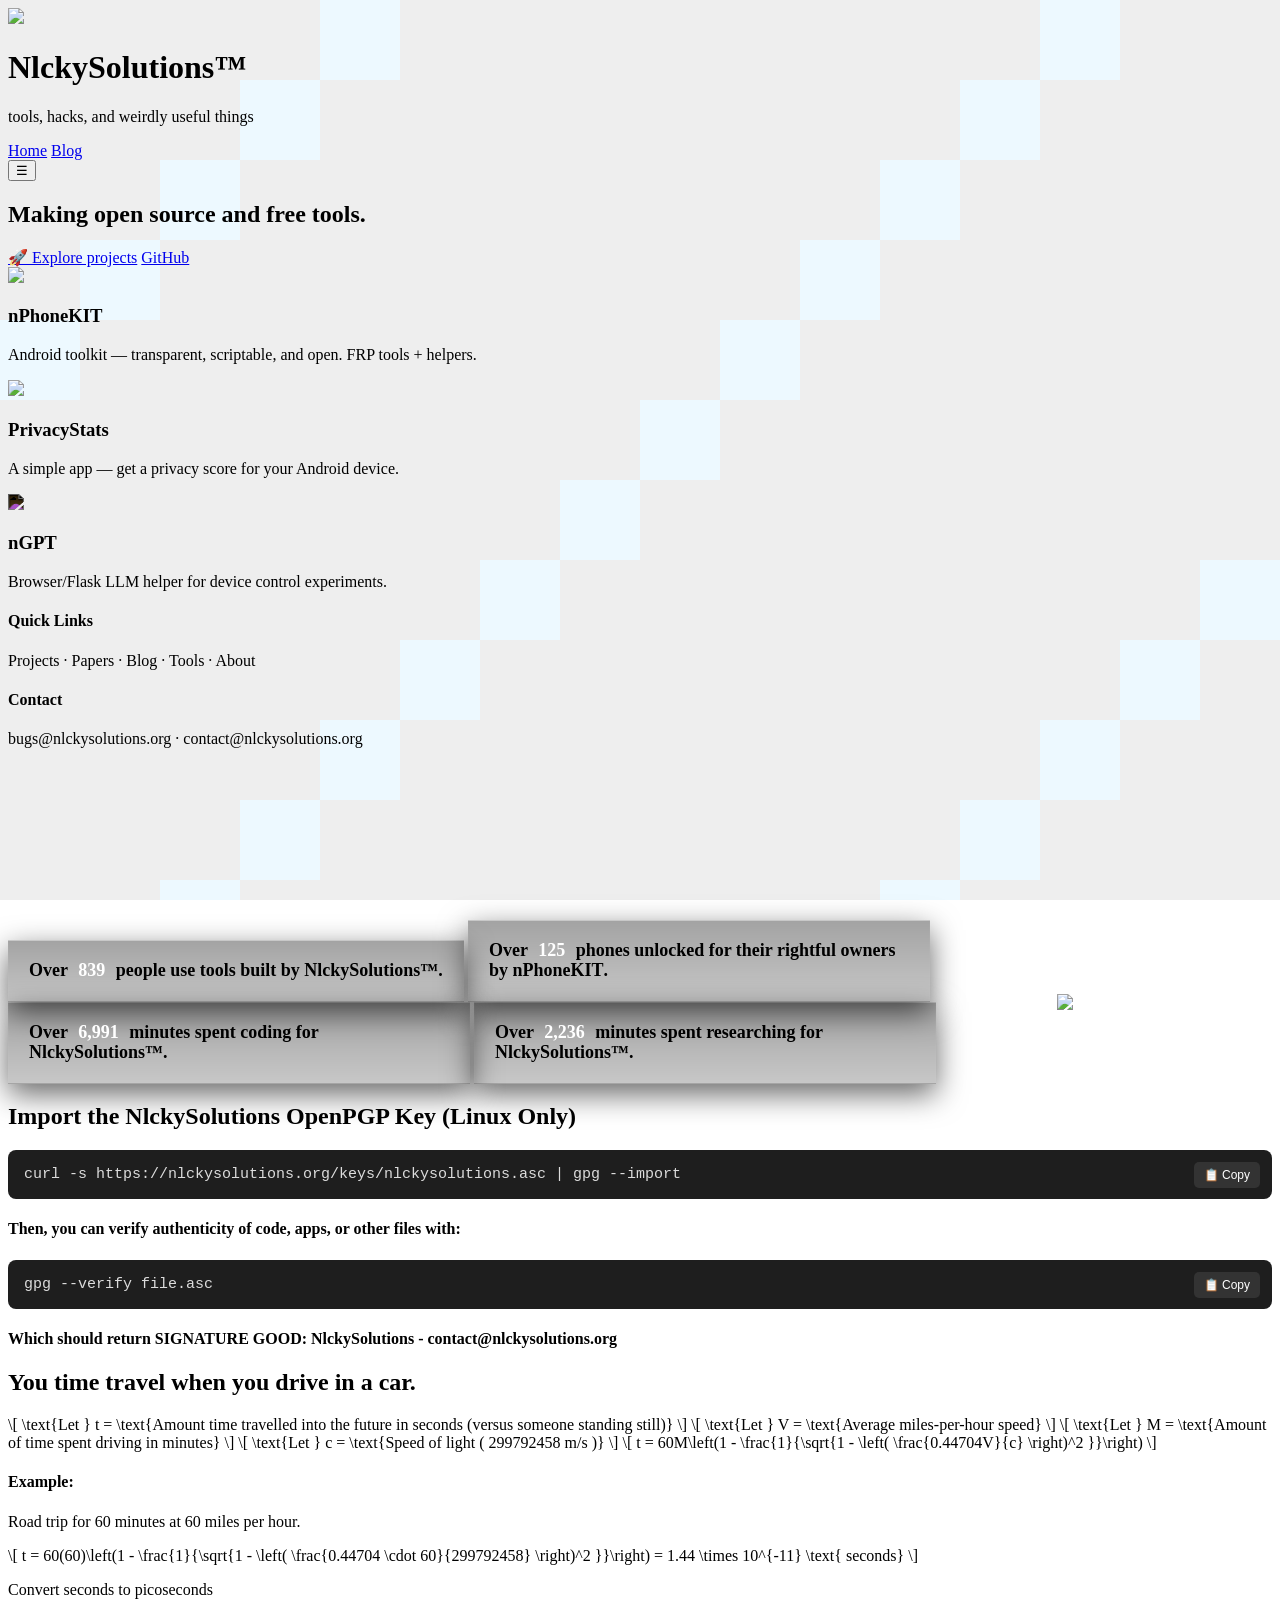
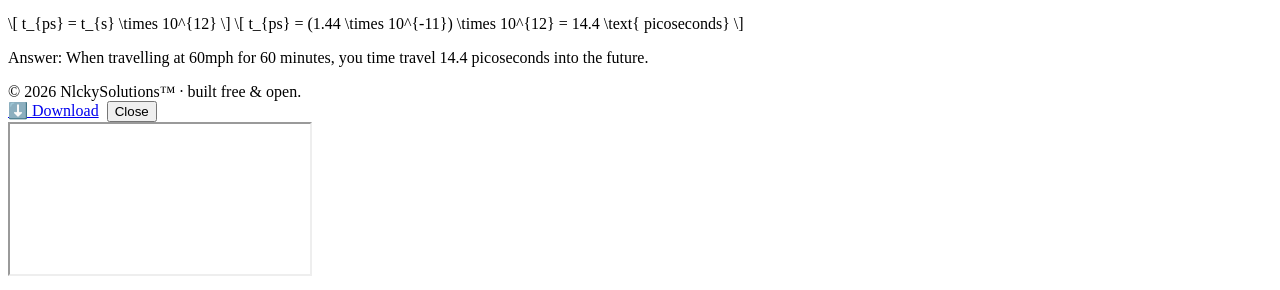
==== commit b8fb4b48: "Update statistics in index.html" ====
--- a/index.html
+++ b/index.html
@@ -118,13 +118,13 @@
     <!-- STAT CARD (paste where you want the card) -->
     <div class="hero-card stat-card" id="nlckyStat" role="region" aria-labelledby="statTitle" tabindex="0">
     <h3 id="statTitle" class="stat-text">
-        Over <span class="stat-number" data-target="1200">0</span> people use tools built by <span class="stat-brand">NlckySolutions™</span>.
+        Over <span class="stat-number" data-target="3000">0</span> people use tools built by <span class="stat-brand">NlckySolutions™</span>.
     </h3>
     </div>
 
     <div class="hero-card stat-card" id="nlckyStat2" role="region" aria-labelledby="statTitle" tabindex="0">
     <h3 id="statTitle" class="stat-text">
-        Over <span class="stat-number" data-target="300">0</span> phones unlocked for their rightful owners by <span class="stat-brand">nPhoneKIT</span>.
+        Over <span class="stat-number" data-target="450">0</span> phones unlocked for their rightful owners by <span class="stat-brand">nPhoneKIT</span>.
     </h3>
     </div>
 
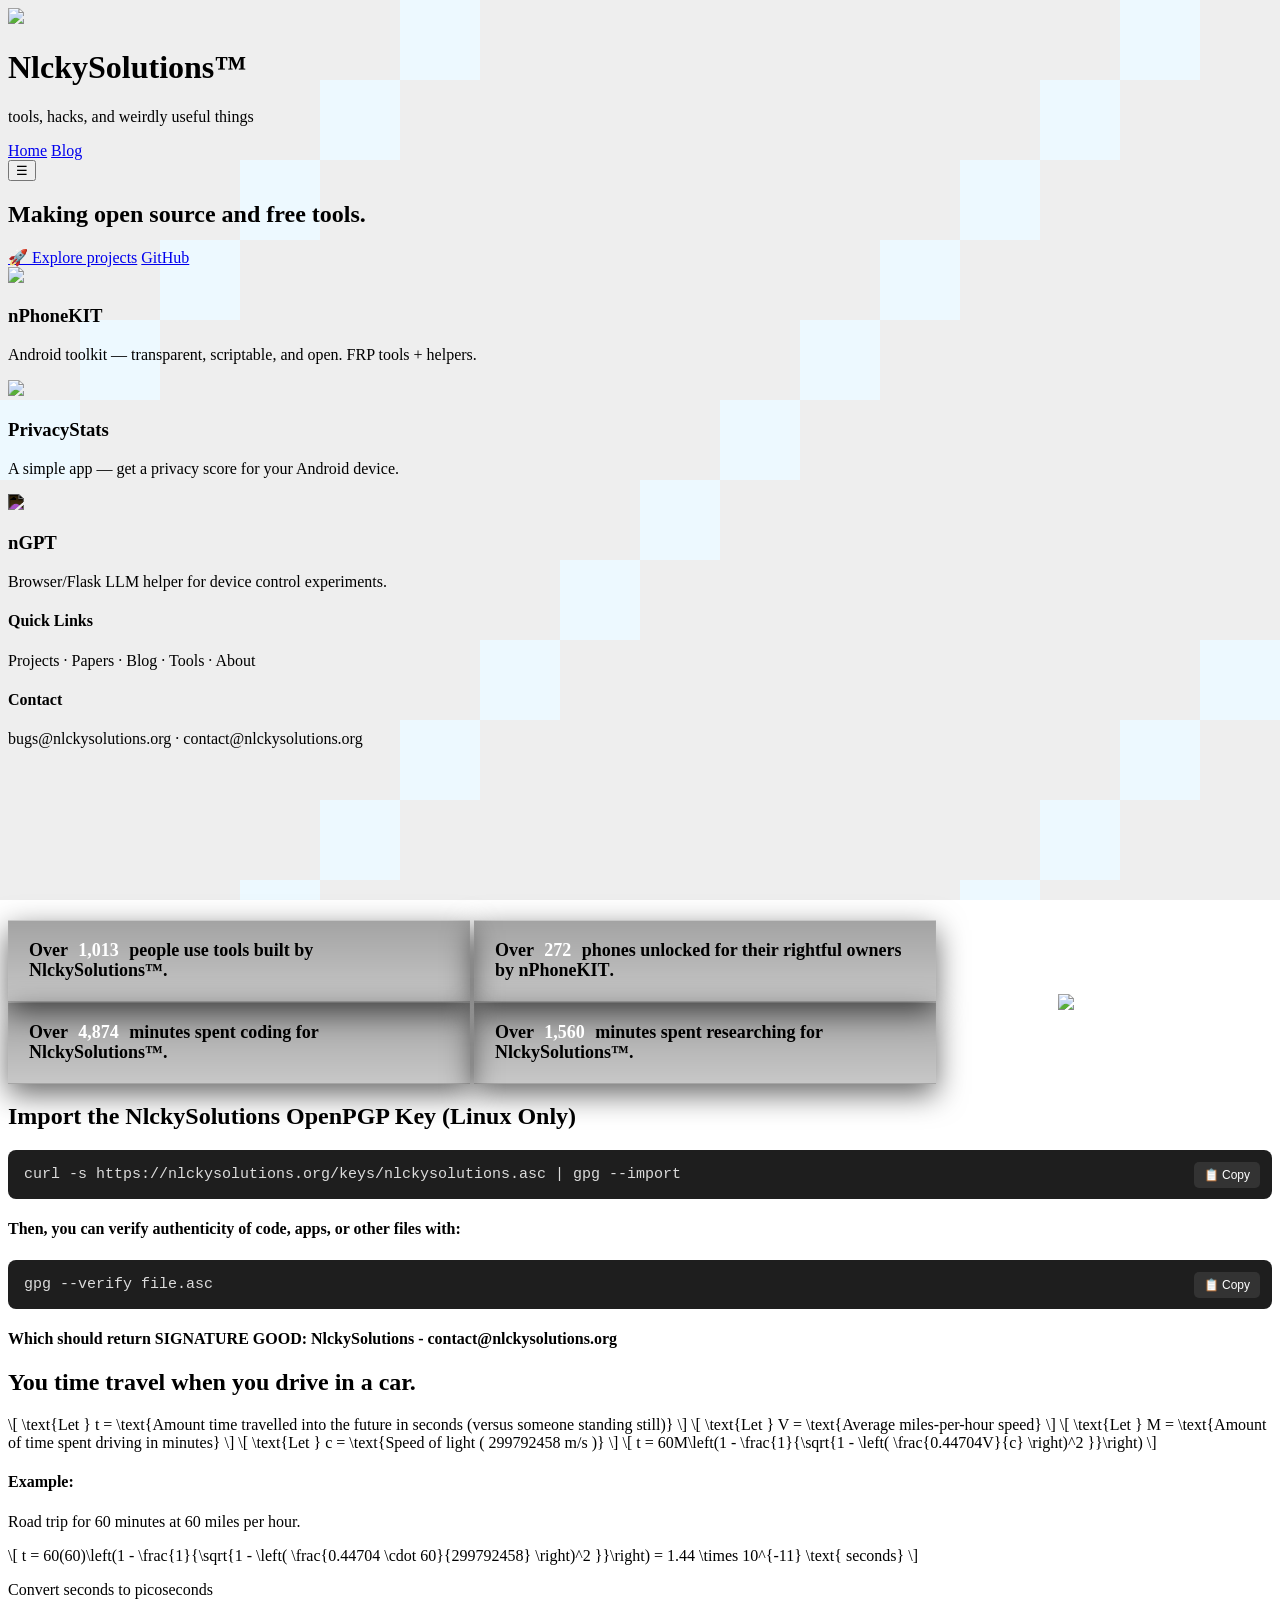
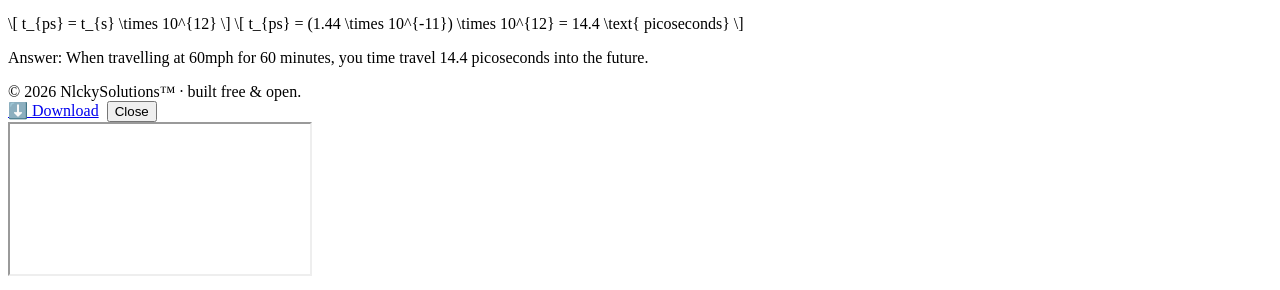
==== commit 47066667: "Update user statistics in index.html" ====
--- a/index.html
+++ b/index.html
@@ -118,13 +118,13 @@
     <!-- STAT CARD (paste where you want the card) -->
     <div class="hero-card stat-card" id="nlckyStat" role="region" aria-labelledby="statTitle" tabindex="0">
     <h3 id="statTitle" class="stat-text">
-        Over <span class="stat-number" data-target="3000">0</span> people use tools built by <span class="stat-brand">NlckySolutions™</span>.
+        Over <span class="stat-number" data-target="5200">0</span> people use tools built by <span class="stat-brand">NlckySolutions™</span>.
     </h3>
     </div>
 
     <div class="hero-card stat-card" id="nlckyStat2" role="region" aria-labelledby="statTitle" tabindex="0">
     <h3 id="statTitle" class="stat-text">
-        Over <span class="stat-number" data-target="450">0</span> phones unlocked for their rightful owners by <span class="stat-brand">nPhoneKIT</span>.
+        Over <span class="stat-number" data-target="1400">0</span> phones unlocked for their rightful owners by <span class="stat-brand">nPhoneKIT</span>.
     </h3>
     </div>
 
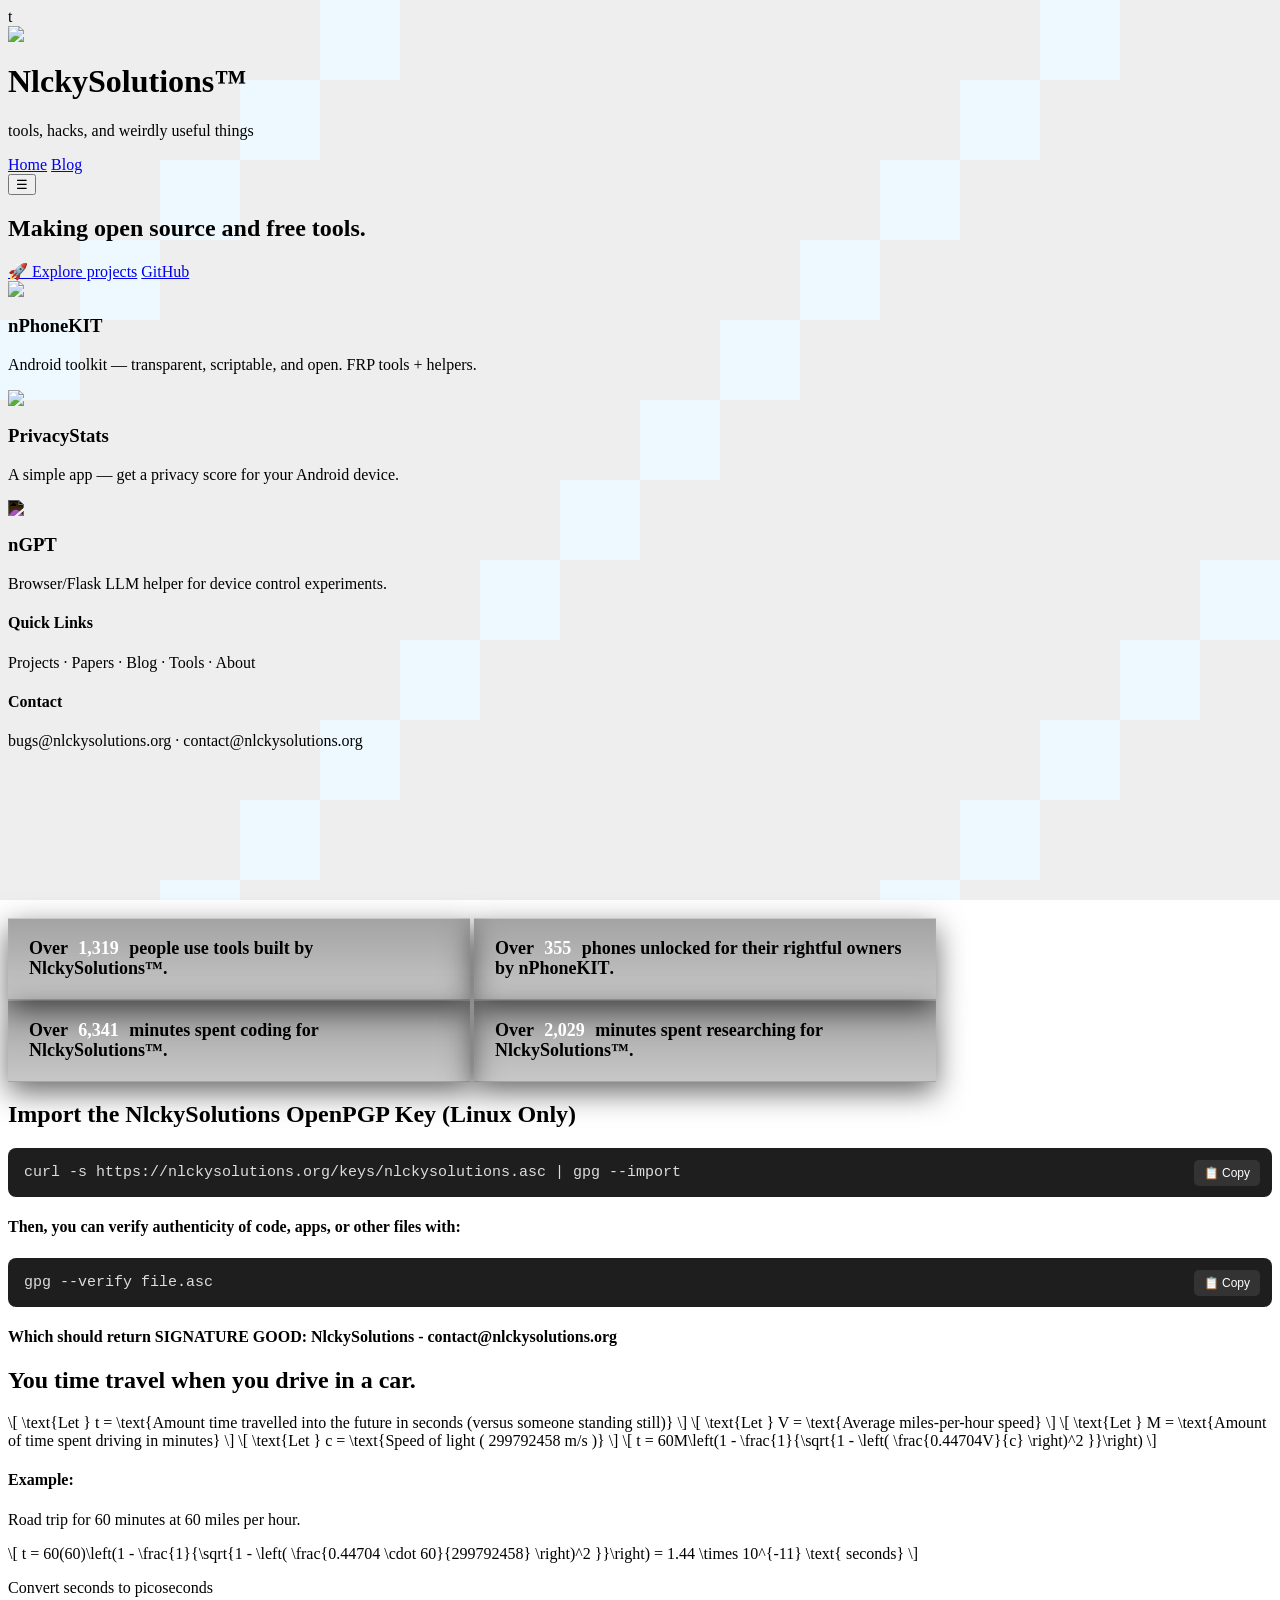
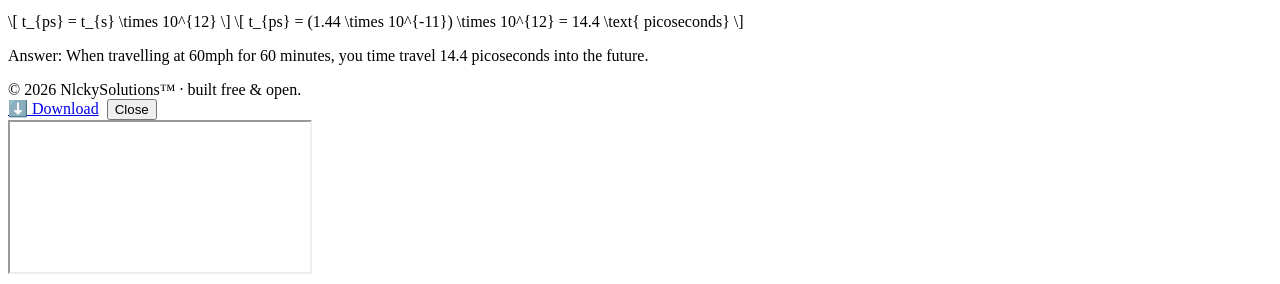
==== commit 964d3a5d: "Modify title and add meta description in index.html Updated title and added meta description for SEO" ====
--- a/index.html
+++ b/index.html
@@ -1,9 +1,11 @@
-<!doctype html>
+t<!doctype html>
 <html lang="en">
 <head>
 <meta charset="utf-8" />
 <meta name="viewport" content="width=device-width,initial-scale=1" />
-<title>NlckySolutions™</title>
+<title>NlckySolutions</title>
+
+<meta name="description" content="Making free and open source tools."/>
 
 <link href="https://fonts.googleapis.com/css2?family=IBM+Plex+Mono:wght@300;400;600&display=swap" rel="stylesheet">
 <link rel="stylesheet" href="https://cdnjs.cloudflare.com/ajax/libs/animate.css/4.1.1/animate.min.css"/>
@@ -140,7 +142,6 @@
     </h3>
     </div>
   </div>
-  <div class="right-box"><img src="https://nlckysolutions.org/anarchist-libertarian-socialist-flag.svg"></div>
 </div>
 
 <div class="hero-card">
